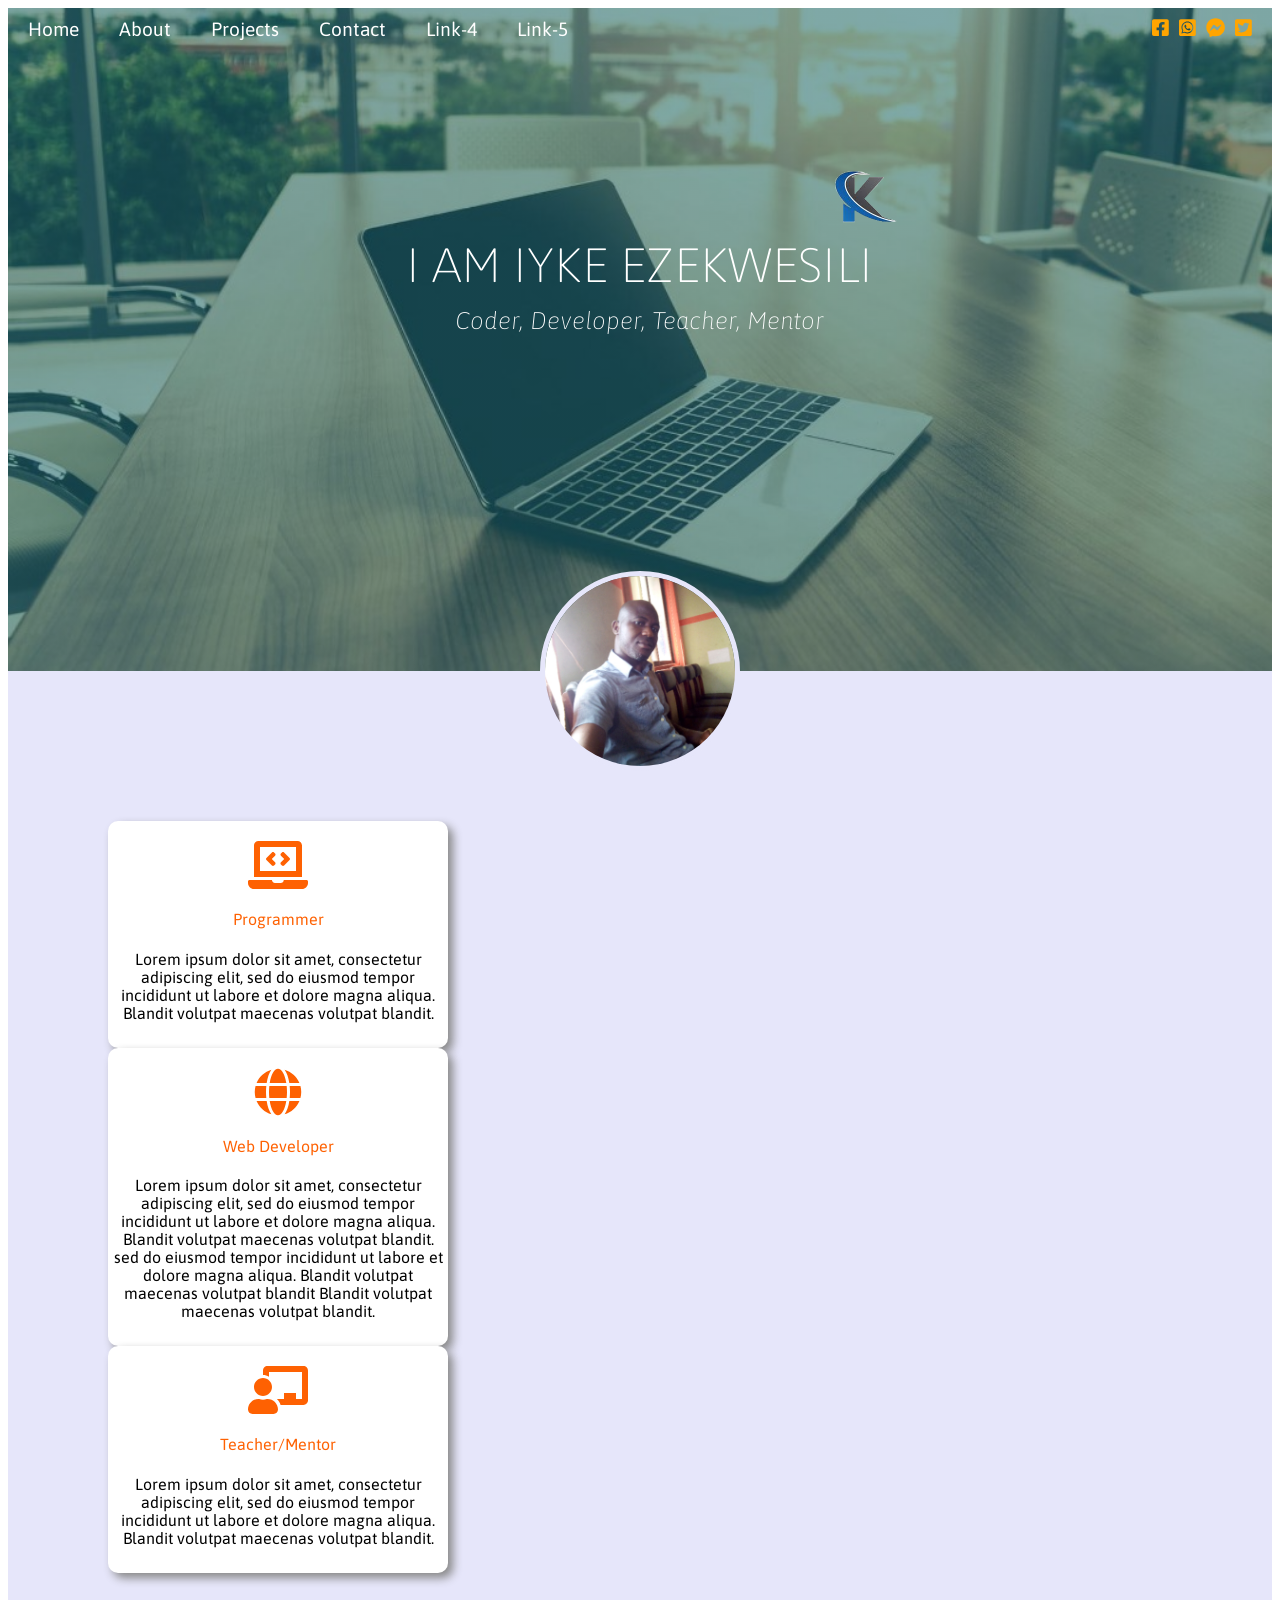
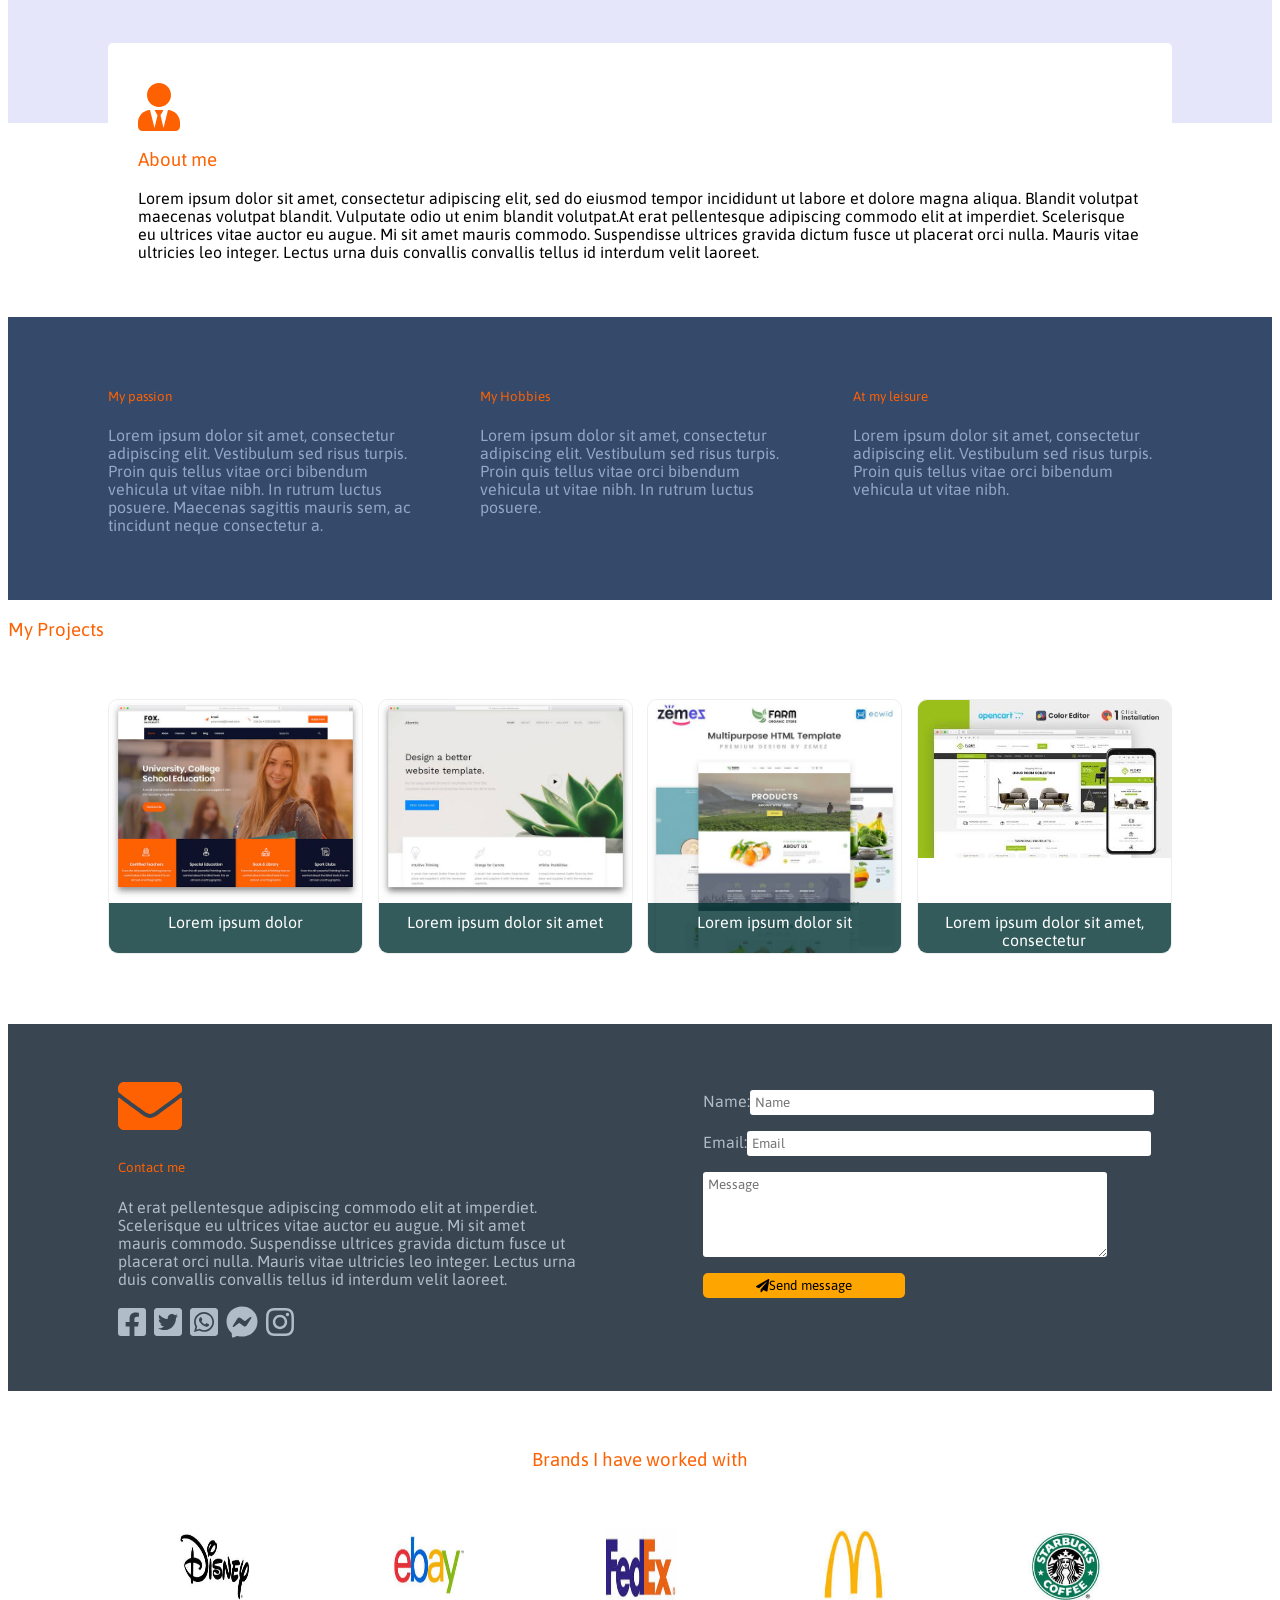
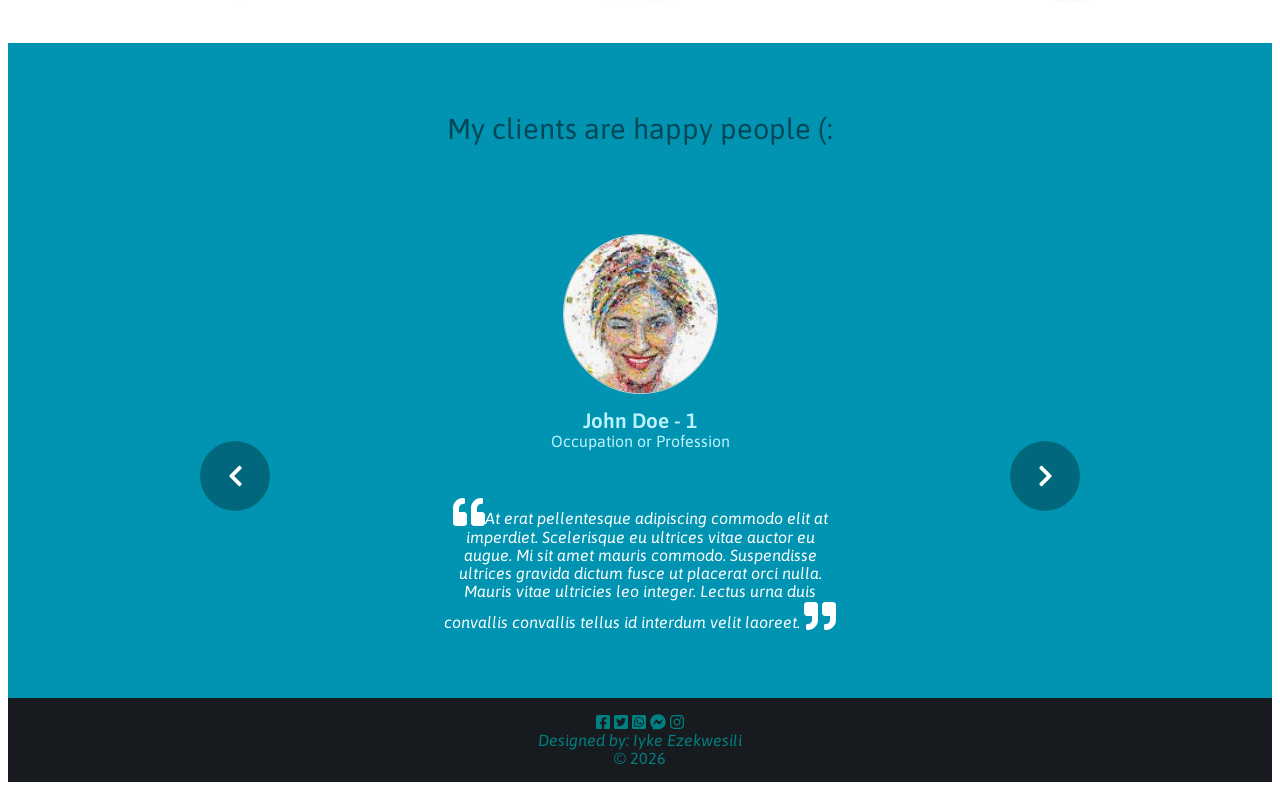
==== index.html @ 7294a8d9 "Add files via upload" ====
<!DOCTYPE html">

<html>
<head>
    <meta name="viewport" content="width=device-width, initial-scale=1" />
    <title>Iyke's portfolio</title>
    <link rel="icon" type="image/png" href="images/favicon.png">
    <link href="https://fonts.googleapis.com/css2?family=asap&display=swap" rel="Stylesheet" />
    <link href="css/bootstrap.min.css" rel="stylesheet" type="text/css" />
    <link href="css/aos.css" rel="stylesheet" type="text/css" />
    <link href="css/index.css" rel="stylesheet" type="text/css" />
    <script src="js/jQuery-3.4.1.js" type="text/javascript"></script>
    <script src="js/bootstrap.min.js" type="text/javascript"></script>
    <script src="js/fontawesome-all.js" type="text/javascript"></script>
    <script src="js/swiped-events.min.js" type="text/javascript"></script>

    <style type="text/css">
       .scrollappear{
            transform: translateY(50px);
            opacity: 0;
            transition: 1s;
         }
         
         .brand h3{
             text-align: center;
             padding-top: 40px;
         }
         
         .brand img{
             width: 7%;
         }
    </style>

    <script type="text/javascript">
        window.addEventListener("DOMContentLoaded", function () {

            var scrollappears = document.querySelectorAll(".scrollappear")

            var media = window.matchMedia("(max-width:400px)")
            var offset
            if (media.matches) {
                offset = 50
            } else {
                offset = 100
            }


            document.onscroll = function () {
                scrollappears.forEach(function (scrollappear) {
                    var scrolltop = Math.ceil(window.pageYOffset)
                    var elemtop = Math.ceil(scrollappear.offsetTop)

                    if (scrolltop + (window.innerHeight - offset) >= elemtop) {
                        scrollappear.style.transform = "translateY(0px)"
                        scrollappear.style.opacity = 1
                        scrollappear.classList.add("once")
                    } else {
                        if (!scrollappear.classList.contains("once")) {
                            scrollappear.style.transform = "translateY(50px)"
                            scrollappear.style.opacity = 0
                        }
                    }
                })
            }

            placeme()
            function placeme() {
                var banner = document.querySelector(".banner")
                var me = document.querySelector(".me")
                var top = (banner.offsetHeight + (me.offsetHeight))
                me.style.top = top
            }


            /*******************************************************************
            TESTIMONIAL SLIDESHOW        
            *********************************************************************/

            getCopyrightYear()
            function getCopyrightYear() {
                var copy = document.getElementById("copy")
                var date = new Date()
                copy.append(date.getFullYear())
            }

            insertQuote()
            function insertQuote() {
                var msgs = document.querySelectorAll(".slide .msg")
                msgs.forEach(function (msg) {
                    var span = document.createElement("span")

                    msg.insertAdjacentHTML("afterbegin", "<i class='fas fa-quote-left mr-3 fa-2x text-warning'></i>")
                    msg.insertAdjacentHTML("beforeend", "<i class='fas fa-quote-right ml-3 fa-2x text-warning'></i>")
                })
            }

            var gallery = document.querySelector(".gallery")
            var slider = document.querySelector(".slider")
            var slides = document.querySelectorAll(".slide")
            var slideInterval = 5000
            var transitionDuration = 300

            slider.style.width = gallery.offsetWidth * slider.children.length

            var interval = setInterval(next, slideInterval)

            document.getElementById("next").addEventListener("click", next)
            function next(e) {
                slider.style.transitionDuration = transitionDuration / 1000 + "s"
                slider.style.marginLeft = ~gallery.offsetWidth + 1

                setTimeout(function () {
                    slider.insertAdjacentElement("beforeend", slider.firstElementChild)
                    slider.style.transitionDuration = "0s"
                    slider.style.marginLeft = 0
                }, transitionDuration)

                if (e != undefined) clearInterval(interval)
            }

            document.querySelector(".slider").addEventListener("swiped-right", prev)
            document.querySelector(".slider").addEventListener("swiped-left", next)

            document.getElementById("prev").addEventListener("click", prev)
            function prev() {
                slider.style.transitionDuration = "0s"
                slider.insertAdjacentElement("afterbegin", slider.lastElementChild)
                slider.style.marginLeft = ~gallery.offsetWidth + 1

                setTimeout(function () {
                    slider.style.transitionDuration = transitionDuration / 1000 + "s"
                    slider.style.marginLeft = 0
                }, 1)

                if (e != undefined) clearInterval(interval)
            }

            gallery.addEventListener("mouseover", function (e) {
                if (e != undefined) clearInterval(interval)
            })



            var togggleMenu = document.querySelector("#togggleMenu")
            var overlay = document.querySelector(".mobile-overlay")
            var menu = document.querySelector("menu")
            
            togggleMenu.addEventListener("click", function(){
            	if(menu.getAttribute("data-hide") == "hide"){
            		menu.style.left = "0%"
            		overlay.style.display = "block"
            		document.body.style.overflow = "hidden"
          		  	menu.setAttribute("data-hide", "show")
          		  	
          		  	setTimeout(function(){
          		  		overlay.style.background = "rgba(0,0,0,0.7)"
          		  	}, 0)
            	} else {
            		hideMenu()
            	}
            })
           
            overlay.addEventListener("click", function(){
            	hideMenu()
            })
           
            function hideMenu(){
            	menu.style.left = "-100%"
            	overlay.style.background = "rgba(0,0,0,0)"
            	menu.setAttribute("data-hide", "hide")
            	document.body.style.overflow = "auto"
            	
            	setTimeout(function(){
            		overlay.style.display = "none"
            	}, 300)
            }
        })
    </script>
</head>


<body>
   <div class="banner">
        <div class="mobile-overlay"></div>
        <menu class="clearfix" data-hide="hide">
            <span>
            <a href="#">Home</a>
            <a href="#about">About</a>
            <a href="#project">Projects</a>
            <a href="#contact">Contact</a>
            <a href="#">Link-4</a>
            <a href="#">Link-5</a></span>
            <div style="">
                <a href="#"><i class="fab fa-facebook-square"></i></a>
                <a href="#"><i class="fab fa-whatsapp-square ml-3"></i></a>
                <a href="#"><i class="fab fa-facebook-messenger ml-3"></i></a>
                <a href="#"><i class="fab fa-twitter-square ml-3"></i></a>
            </div>
        </menu>
        <div class="logo">
            <span><img src="images/logo-1.png" /> Iyke Ezekwesili</span>
            <span id="togggleMenu"><i class="fas fa-bars"></i></span>
        </div>

        <div class="header move-bg">
            <div><img src="images/logo-1.png" width="80px" height="80px" /></div>
            <h1>I AM IYKE EZEKWESILI</h1>
            <cite>Coder, Developer, Teacher, Mentor</cite>
         
        </div>
        <div class="me"><img src="images/me.jpg" /></div>
   </div>


   
       <div class="first d-flex justify-content-between">
            <div class="scrollappear">
              <span class="firsticons">
              <i class="fas fa-laptop-code fa-3x pb-2"></i>
              <h4 class="pb-3">Programmer</h4>
              </span>
              <p>Lorem ipsum dolor sit amet, consectetur adipiscing elit, sed do eiusmod tempor incididunt ut labore 
              et dolore magna aliqua.    Blandit volutpat maecenas volutpat blandit.</p>
            </div>

            <div class="scrollappear">
              <span class="firsticons">
              <i class="fas fa-globe fa-3x pb-2"></i>
              <h4 class="pb-3">Web Developer</h4>
              </span>
              <p>Lorem ipsum dolor sit amet, consectetur adipiscing elit, sed do eiusmod tempor incididunt 
              ut labore et dolore magna aliqua. Blandit volutpat maecenas volutpat blandit. sed do eiusmod tempor incididunt 
              ut labore et dolore magna aliqua. Blandit volutpat maecenas volutpat blandit  Blandit volutpat maecenas volutpat blandit.</p>
            </div>

            <div class="scrollappear" >
              <span class="firsticons">
              <i class="fas fa-chalkboard-teacher fa-3x pb-2"></i>
              <h4 class="pb-3">Teacher/Mentor</h4>
              </span>
              <p>Lorem ipsum dolor sit amet, consectetur adipiscing elit, sed do eiusmod tempor incididunt 
              ut labore et dolore magna aliqua. Blandit volutpat maecenas volutpat blandit.</p>
            </div>
       </div>
   


   <div class="second text-center scrollappear" id="about">
      <span class="aboutmeicon firsticons">
      <i class="fas fa-user-tie fa-3x"></i>
      <h3 class="my-3">About me</h3>
      </span>
      <p>Lorem ipsum dolor sit amet, consectetur adipiscing elit, sed do eiusmod tempor incididunt ut labore et dolore magna aliqua. Blandit volutpat maecenas volutpat blandit. Vulputate odio ut enim blandit volutpat.At erat pellentesque adipiscing commodo elit at imperdiet.
       Scelerisque eu ultrices vitae auctor eu augue. Mi sit amet mauris commodo. Suspendisse ultrices gravida dictum fusce ut placerat orci nulla. Mauris vitae ultricies leo integer. Lectus urna duis convallis convallis tellus id interdum velit laoreet. 
      </p>
   </div>
   
   <div class="about-section">
      <div class="scrollappear">
         <h5 class="firsticons">My passion</h5>
         <p>Lorem ipsum dolor sit amet, consectetur adipiscing elit. Vestibulum sed risus turpis. Proin quis tellus vitae orci bibendum vehicula ut vitae nibh. In rutrum luctus posuere. Maecenas sagittis mauris sem, ac tincidunt neque consectetur a.</p>
      </div>
      <div class="scrollappear">
         <h5 class="firsticons">My Hobbies</h5>
         <p>Lorem ipsum dolor sit amet, consectetur adipiscing elit. Vestibulum sed risus turpis. Proin quis tellus vitae orci bibendum vehicula ut vitae nibh. In rutrum luctus posuere.</p>
      </div>
      <div class="scrollappear">
         <h5 class="firsticons">At my leisure </h5>
         <p>
         	Lorem ipsum dolor sit amet, consectetur adipiscing elit. Vestibulum sed risus turpis. Proin quis tellus vitae orci bibendum vehicula ut vitae nibh.
         </p>
      </div>
   </div>


   <h3 class="text-center mt-5 firsticons scrollappear" id="project">My Projects</h3>
   <div class="project">
        <div class="scrollappear">
            <img src="images/wst-1.jpg" />
            <div class="links">
               <p>Lorem ipsum dolor</p>
               <a href="javascript:void(0)" target="_blank">Visit website</a>
            </div>
        </div>
        <div class="scrollappear">
            <img src="images/wst-2.jpg" />
            <div class="links">
               <p>Lorem ipsum dolor sit amet</p>
               <a href="javascript:void(0)" target="_blank">Visit website</a>
            </div>
        </div>
        <div class="scrollappear">
            <img src="images/wst-3.jpg" />
            <div class="links">
               <p>Lorem ipsum dolor sit</p>
               <a href="javascript:void(0)" target="_blank">Visit website</a>
            </div>
        </div>
        <div class="scrollappear">
            <img src="images/wst-4.jpg" />
            <div class="links">
               <p>Lorem ipsum dolor sit amet, consectetur</p>
               <a href="javascript:void(0)" target="_blank">Visit website</a>
            </div>
        </div>
   </div>

   

   <div class="contact" id="contact">
      <div class="text-center scrollappear">
         <span class="firsticons">
             <i class="fas fa-envelope fa-4x"></i>
             <h5 class="mb-4 mt-2">Contact me</h5>
         </span>
         <p>
            At erat pellentesque adipiscing commodo elit at imperdiet. Scelerisque eu ultrices vitae auctor eu augue. Mi sit amet mauris commodo. Suspendisse ultrices gravida dictum fusce ut placerat orci nulla. Mauris vitae ultricies leo integer. Lectus urna duis convallis convallis tellus id interdum velit laoreet.
         </p>

          <div class="text-cente fa-2x mb-4">
             <i class="fab fa-facebook-square"></i>
             <i class="fab fa-twitter-square"></i>
             <i class="fab fa-whatsapp-square"></i>
             <i class="fab fa-facebook-messenger"></i>
             <i class="fab fa-instagram"></i>
          </div>
      </div>

      <div></div>

      <div class="message scrollappear">
        <form>
            <p>
                <label>Name:</label><input type="text" class="form-control" required placeholder="Name" />
            </p>
            <p>
                <label>Email:</label><input type="email" class="form-control" required placeholder="Email" />
            </p>
            <p>
                <label></label><textarea rows="5" class="form-control" required placeholder="Message"></textarea>
            </p>
            <p>
                <label></label>
                <button type="submit"><i class="fas fa-paper-plane"></i><span class="pl-2">Send message</span></button>
            </p>
        </form>
      </div>
   </div>



   <div class="brand scrollappear">
        <h3 class="firsticons">Brands I have worked with</h3>
        <div style="display:flex; justify-content:space-around; padding:40px 100px;">
            <img src="images/brands/disney.jpg" />
            <img src="images/brands/ebay.jpg" />
            <img src="images/brands/fedex.jpg" />
            <img src="images/brands/mcdonald.jpg" />
            <img src="images/brands/starbucks.jpg" />
        </div>
   </div>

  

   <div class="testimony">
        <h3>My clients are happy people (:</h3>
        <div class="gallery">
            <button type="button" id="next"><i class="fas fa-chevron-left"></i></button>
   		    <button type="button" id="prev"><i class="fas fa-chevron-right"></i></button>
            <div class="slider">
                <div class="slide">
                    <img src="images/testimony/img-1.jpg" />
                    <div class="client-info">
                        <p>John Doe - 1</p>
                        <p>Occupation or Profession</p>
                    </div>
                    <p class="msg">At erat pellentesque adipiscing commodo elit at imperdiet. Scelerisque eu ultrices vitae auctor eu augue. Mi sit amet mauris commodo. Suspendisse ultrices gravida dictum fusce ut placerat orci nulla. Mauris vitae ultricies leo integer. Lectus urna duis convallis convallis tellus id interdum velit laoreet.
                    </p>
                </div>
                <div class="slide">
                    <img src="images/testimony/img-1.jpg" />
                    <div class="client-info">
                        <p>John Doe - 2</p>
                        <p>Occupation or Profession</p>
                    </div>
                    <p class="msg">At erat pellentesque adipiscing commodo elit at imperdiet. Scelerisque eu ultrices vitae auctor eu augue. Mi sit amet mauris commodo. Suspendisse ultrices gravida dictum fusce ut placerat orci nulla. Mauris vitae ultricies leo integer. Lectus urna duis convallis convallis tellus id interdum velit laoreet.
                    </p>
                </div>
                <div class="slide">
                    <img src="images/testimony/img-1.jpg" />
                    <div class="client-info">
                        <p>John Doe - 3</p>
                        <p>Occupation or Profession</p>
                    </div>
                    <p class="msg">At erat pellentesque adipiscing commodo elit at imperdiet. Scelerisque eu ultrices vitae auctor eu augue. Mi sit amet mauris commodo. Suspendisse ultrices gravida dictum fusce ut placerat orci nulla. Mauris vitae ultricies leo integer. Lectus urna duis convallis convallis tellus id interdum velit laoreet.
                    </p>
                </div>
                <div class="slide">
                    <img src="images/testimony/img-1.jpg" />
                    <div class="client-info">
                        <p>John Doe - 4</p>
                        <p>Occupation or Profession</p>
                    </div>
                    <p class="msg">At erat pellentesque adipiscing commodo elit at imperdiet. Scelerisque eu ultrices vitae auctor eu augue. Mi sit amet mauris commodo. Suspendisse ultrices gravida dictum fusce ut placerat orci nulla. Mauris vitae ultricies leo integer. Lectus urna duis convallis convallis tellus id interdum velit laoreet.
                    </p>
                </div>
            </div>
        </div>
   </div>

    

   <div class="footer">
      <div class="text-cente">
         <i class="fab fa-facebook-square"></i>
         <i class="fab fa-twitter-square"></i>
         <i class="fab fa-whatsapp-square"></i>
         <i class="fab fa-facebook-messenger"></i>
         <i class="fab fa-instagram"></i>
      </div>

      <div class="pt-3"><cite>Designed by: Iyke Ezekwesili</cite></div>
      <span id="copy">&copy; </span>
   </div>

    <script src="js/index.js" type="text/javascript"></script>

</body>
</html>
---- css/index.css ----
*{
    box-sizing: border-box;
    font-family: 'Asap', sans-serif;
    font-weight: 400;
}
        
body{
    background: #fff;
}
        
.banner{
    background: linear-gradient(rgba(0,83,83,0.5), rgba(0,83,83,0.5)), url(../images/bg-banner-3.jpg);
    background-repeat: no-repeat;
    background-position: 0% 100%;
    background-size: cover;
    height: 75%;
    position: relative;
    transition: 3s;
}
        
.move-bg{
    background-position: 0% 10%;
}
        
.me{
    width: 200px;
    height: 200px;
    overflow: hidden;
    border-radius: 50%;
    border: 5px solid lavender;
    position: absolute;
    bottom: -90%;
    left: 50%;
    transform: translate(-50%, -150%);
    opacity: 0;
    transition: 1s;
}
        
.fademeIn{
    opacity: 1;
}
        
.me img{
    width: 100%;
}
        
.banner .header{
    position: relative;
    text-align: center;
    padding: 1em;
    margin: 0 auto;
    width: 95%;
    color: #fff;
    top: 20%;
    font-family: Courier New, Monospace;
}
        
.header h1{
    font-weight: 100;
    padding: 0;
    margin: 0;
    font-size: 3em;
}
        
.header cite{
    font-size: 1.5em;
    margin-top: 15px;
    display: inline-block;
    font-weight: 100;
}
         
menu{
    margin: 0;
    padding: 0;
    background: linear-gradient(rgba(0,0,0,0.5), rgba(0,0,0,0.5));
}
         
menu a{
    display: block;
    float: left;
    text-decoration: none;
    padding: 10px 20px;
    color: #fff;
    outline: none;
    font-size: 1.2em;
    transition: 0.3s;
}

menu span a:hover{
	background: rgba(0,0,0,0.7);
	text-decoration: none;
	color: #eee;
}
         
menu > div{
    float: right;
}
         
menu > div a{
    padding: 10px 5px;
    color: orange;
}
         
menu > div a:last-child{
    padding-right: 20px;
}

.logo{
    display: none;
}
        
.social{
    margin-top: 20px;
    font-size: 40px;
    color: cyan;
}
        
.first{
    background: lavender;
    padding:150px 100px;
    text-align: center;
}
        
.first > div{
    width: 32%;
    padding: 20px 5px 10px 5px;
    overflow: hidden;
    background: #fff;
    border-radius: 10px;
    box-shadow: 5px 5px 10px #888;
}
        
.firsticons{
    color: #FE6102;
}
        
.link{
    text-align: center;
    padding-top: 30px;
}
        
.about-section{
    display: flex; 
    justify-content: space-between; 
    padding: 0px 100px;
    background: #35496A;
}
        
.about-section > div{
    width: 30%;
    padding: 50px 0px;
    color: #92A8C9;
}
            
.second{
    background: #fff;
    border-radius: 5px;
    padding: 40px 30px 40px 30px;
    margin: -80px 100px auto 100px;
}
        
.project{
    padding: 40px 100px 70px 100px;
    display: flex;
    justify-content: space-between;
    flex-wrap: wrap;
}
        
.project > div{
    width: 24%;
    overflow: hidden; 
    position: relative; 
    border-radius:10px;
    border: 1px solid #eee;
}
                
.project img{
    width: 100%;
}
        
.project .links{
    position: absolute; 
    width: 100%; 
    height: 100%; 
    top: 80%; 
    background: rgba(00,50,50,0.8);
    transition: 0.2s;
    text-align: center;
    font-weight:200;
}
        
.project > div:hover .links{
    top: 0%;
    padding-top: 10px;
}
        
.project .links p{
    color: #fff;
    margin-top: 10px;
    margin-bottom: 30%;
}
        
.project .links a{
    color: #000;
    text-align: center;
    display: inline-block;
    background: orange;
    padding: 5px;
    border-radius: 3px;
    width: 80%;
    text-decoration: none;
}
        
.contact{
    background: #394551;
    color: #B0BCC8;
    display: flex;
    padding: 0px 100px;
}
        
.contact > div{
    width: 45%;
    padding: 50px 10px;
}

.contact > div:nth-child(2){
    width: 10%;
}
        
.message > p{
    display: flex;
    align-items: flex-start;
}
        
.message label{
    width: 12%;
}

.message input, .message textarea{
    width: 88%;
    margin: 0;
    padding: 5px;
    border-radius: 3px;
    border: none;
    transition: 0.5s;
}

.message button{
    border: none;
    padding: 5px 20px;
    width: 44%;
    background: orange;
    border-radius: 5px;
}

form{
    width: 100%;
    margin: 0px auto;
}
        
.footer{
    padding: 15px;
    background: #171b1f;
    color: teal;
    text-align: center;
}
         
.testimony{
    padding: 20px 0px 50px 0px;
    background: #0094B2;
}
    
.testimony h3{
    text-align: center;
    font-size: 1.8em;
    color: #004857;
    padding: 20px 0px 60px 0px;
}
         
.testimony .slides{
    display: flex;
    /**width: 2400px;**/
    flex-wrap: no-wrap;
    margin-left: 0px;
    transitio: 1s;
}
         
.testimony .slide{
    padding: 0px 250px;
}
         
.testimony .slide img{
    border-radius: 50%;
    border: 1px solid #ccc;
}
         
.testimony .slide .name{
    padding: 20px;
    font-weight: bold;
}
         
.testimony .slide, .testimony .gallery{
    width: 900px;
}
         
.testimony .gallery{
    margin: 0 auto;
    text-align: center;
    overflow: hidden;
}

.gallery{
    color: white;
    margin: 0 auto;
    overflow: hidden;
    position: relative;
}
      
.gallery, .slide{
    width: 600px;
}
       
.gallery .slider{
    display: flex;
    flex-wrap: no-wrap;
    margin-left: 0;
}
      
.slide{
    padding: 50px 100px;
}

.slide .client-info p{
    margin: 0;
    padding: 0;
    color: #BDF3FF;
}

.slide .msg .fas{
    
}

.client-info > p:nth-child(1){
    font-weight: 600;
    font-size: 1.3em;
    padding-top: 15px;
}

.client-info > p:nth-child(2){
    font-size: 1em;
    padding-bottom: 30px;
}

.slide .msg{
    font-style: italic;
}
      
#next, #prev{
    position: absolute;
    margin: 0;
    border: none;
    border-radius: 50%;
    outline: none;
    height: 70px;
    width: 70px;
    top: 50%;
    font-size: 1.5em;
    background: rgba(0,0,0,0.3);
    color: #fff;
    font-weight: 900;
    transition: 0.5s;
}

#next:hover, #prev:hover{
    background: rgba(0,0,0,0.8);
    transform: rotate(360deg);
}
      
#prev{
    right: 10px;
}
      
#next{
    left: 10px;
}
        
        
/**
    TABLET DEVICE
**/
@media screen and (max-width: 768px){
    .banner{
        height: 78%;
    }
        
    .social{
        margin-top: 5px;
        font-size: 35px;
        color: cyan;
    }
            
    .me{
        width: 120px;
        height: 120px;
        top: 370px;
        left: 50%;
        transform: translate(-50%, -150%);
    }
        
    .banner .header{
        padding: 20px 5px;
        top: 5%;
    }
        
    .header h1{
        font-size: 1.7em;
        font-weight: 700;
    }
        
    .header cite{
        font-size: 1em;
    }
            
    .first > div{
        width: 100%;
        flex-direction: column;
        margin-bottom: 10px;
        padding: 25px 5px 10px 5px;
    }
}
        
        
/**
    MOBILE LANDSCAPE DEVICE / TABLET PORTRAIT
**/
@media screen and (max-width: 576px){
    .banner{
        height: 75%;
    }
        
    .social{
        margin-top: 5px;
        font-size: 35px;
        color: cyan;
    }
            
    .me{
        width: 120px;
        height: 120px;
        bottom: -200%;
        left: 50%;
        transform: translate(-50%, -150%);
    }
        
    .banner .header{
        padding: 20px 5px;
        top: 5%;
    }
        
    .header h1{
        font-size: 1.7em;
        font-weight: 700;
    }
        
    .header cite{
        font-size: 1em;
    }
            
    .first{
        padding: 100px 15px;
        flex-direction: column;
    }
            
    .first > div{
        width: 100%;
        margin-bottom: 10px;
        padding: 25px 5px 10px 5px;
    }
        
    .about-section{
        display: table; 
        margin:20px 0px;
        padding: 40px 15px;
        width: 100%;
    }
        
    .about-section > div{
        width: 100%;
        margin-bottom: 25px;
        border-radius: 10px;
        padding: 0px;
        text-align: center;
    }
            
    .second{
        margin: -50 15px auto 15px;
        background: #fff;
    }
            
    .project{
        padding: 20px;
        padding: 40px 5px;
    }
            
    .project > div{
        width: 48%;
        height: auto;
        margin-bottom: 20px;
    }
        
    .contact{
        flex-direction: column;
        padding: 40px 10px;
    }
        
    .contact > div{
        width: 100%;
        padding: 0;
    }

    .contact > div:nth-child(2){
        display: none;
    }

    .contact > div:nth-child(3){
        margin-top: 20px;
    }
    
    form{
        padding:0px 50px;
    }
}
        
@media screen and (max-width: 340px){
    .banner{
        height: 60%;
        background-position: center;
        border-bottom: 3px solid cyan;
        margin-top: 45px;
    }
        
    .social{
        margin-top: 10px;
        font-size: 35px;
        color: cyan;
    }
            
    .me{
        width: 100px;
        height: 100px;
        top: 400px;
        left: 50%;
        transform: translate(-50%, -150%);
        border: 3px solid cyan;
    }
        
    .banner .header{
        font-weight: 100;
        padding: 20px 5px;
        top: 10%;
    }
        
    .header h1{
        font-size: 1.3em;
    }
            
    .first{
        flex-direction: column;
        margin:0px auto;
        padding: 100px 15px 20px 15px;
    }
            
    .first > div{
        width: 100%;
        margin-bottom: 10px;
        padding: 25px 5px 10px 5px;
        margin-bottom: 20px;
    }
            
    .second{
        margin: auto 15px auto 15px;
        padding: 40px 0px 0px 0px;
        text-align: left;
    }
    
    .mobile-overlay{
        position: fixed;
        top: 0px;
        width: 100%;
        height: 100%;
        background: rgba(0,0,0,0.0);
        display: none;
        z-index: 1010;
        transition: 0.3s;
    }
    
    menu{
        background: teal;
        position: fixed;
        width: 80%;
        height: 100%;
        z-index: 1010;
        left: -100%;
        top: 0;
        display: none;
        padding-top: 60px;
        transition-duration: 0.3s;
    }
    
    menu a{
        float: none;
        padding: 10px;
        color: #fff;
        font-size: 1.2em;
    }
    
    menu span a:hover{
        background: rgba(0,0,0,0.7);
        text-decoration: none;
        color: #eee;
    }
    
    menu > div{
        float: none;
        text-align: center;
        margin-top: 20px;
    }
    
    menu > div a{
        padding: 10px 5px;
        color: orange;
        float: none;
        display: inline;
        font-size: 2em;
    }
    
    menu > div a:last-child{
        padding-right: 20px;
    }
    
    .logo{
        position: fixed;
        left: 0px;
        top: 0;
        display: block;
        z-index: 1010;
        width: 100vw;
        padding: 10px;
        background: black;
        display: flex;
        justify-content: space-between;
        color: white;
    }
    
    .logo img{
        width: 10%;
    }
    
    .logo span:nth-child(2){
        padding: 5px;
    }
    
    .project{
        padding: 20px 3px;
    }
            
    .project > div{
        width: 100%;
        height: auto;
        margin-bottom: 20px;
    }
        
    .message label{
        display: none;
    }
        
    .message input, .message textarea, .message button{
        width: 100%;
    }
    
    form{
        padding:0px 10px;
    }
    
    .testimony h3{
        font-size: 1.3em;
        padding: 20px 0px 20px 0px;
    }
    
    .testimony .slide{
        padding: 0px 0px 0px;
    }
         
    .testimony .slide, .testimony .gallery{
        width: 300px;
    }
         
    .brand img{
        width: 80%;
    }
    
    .gallery{
    	padding: 0;
    }
   
    .gallery, .slide{
    	width: 320px;
    	text-align: center;
    }
  
    .slide{
    	padding: 30px 30px;
    }
   
    #next, #prev{
    	border: none;
    	width: 40px;
    	height: 40px;
    }

    #next:hover, #prev:hover{
        background: rgba(0,0,0,0.5);
        transform: rotate(0deg);
    }
   
    #next{
    	left: 0px;
    }
   
    #prev{
    	right: 0px;
    }
   
    .client-info > p:nth-child(2){
        font-size: 0.8em;
        padding-bottom: 25px;
    }
}
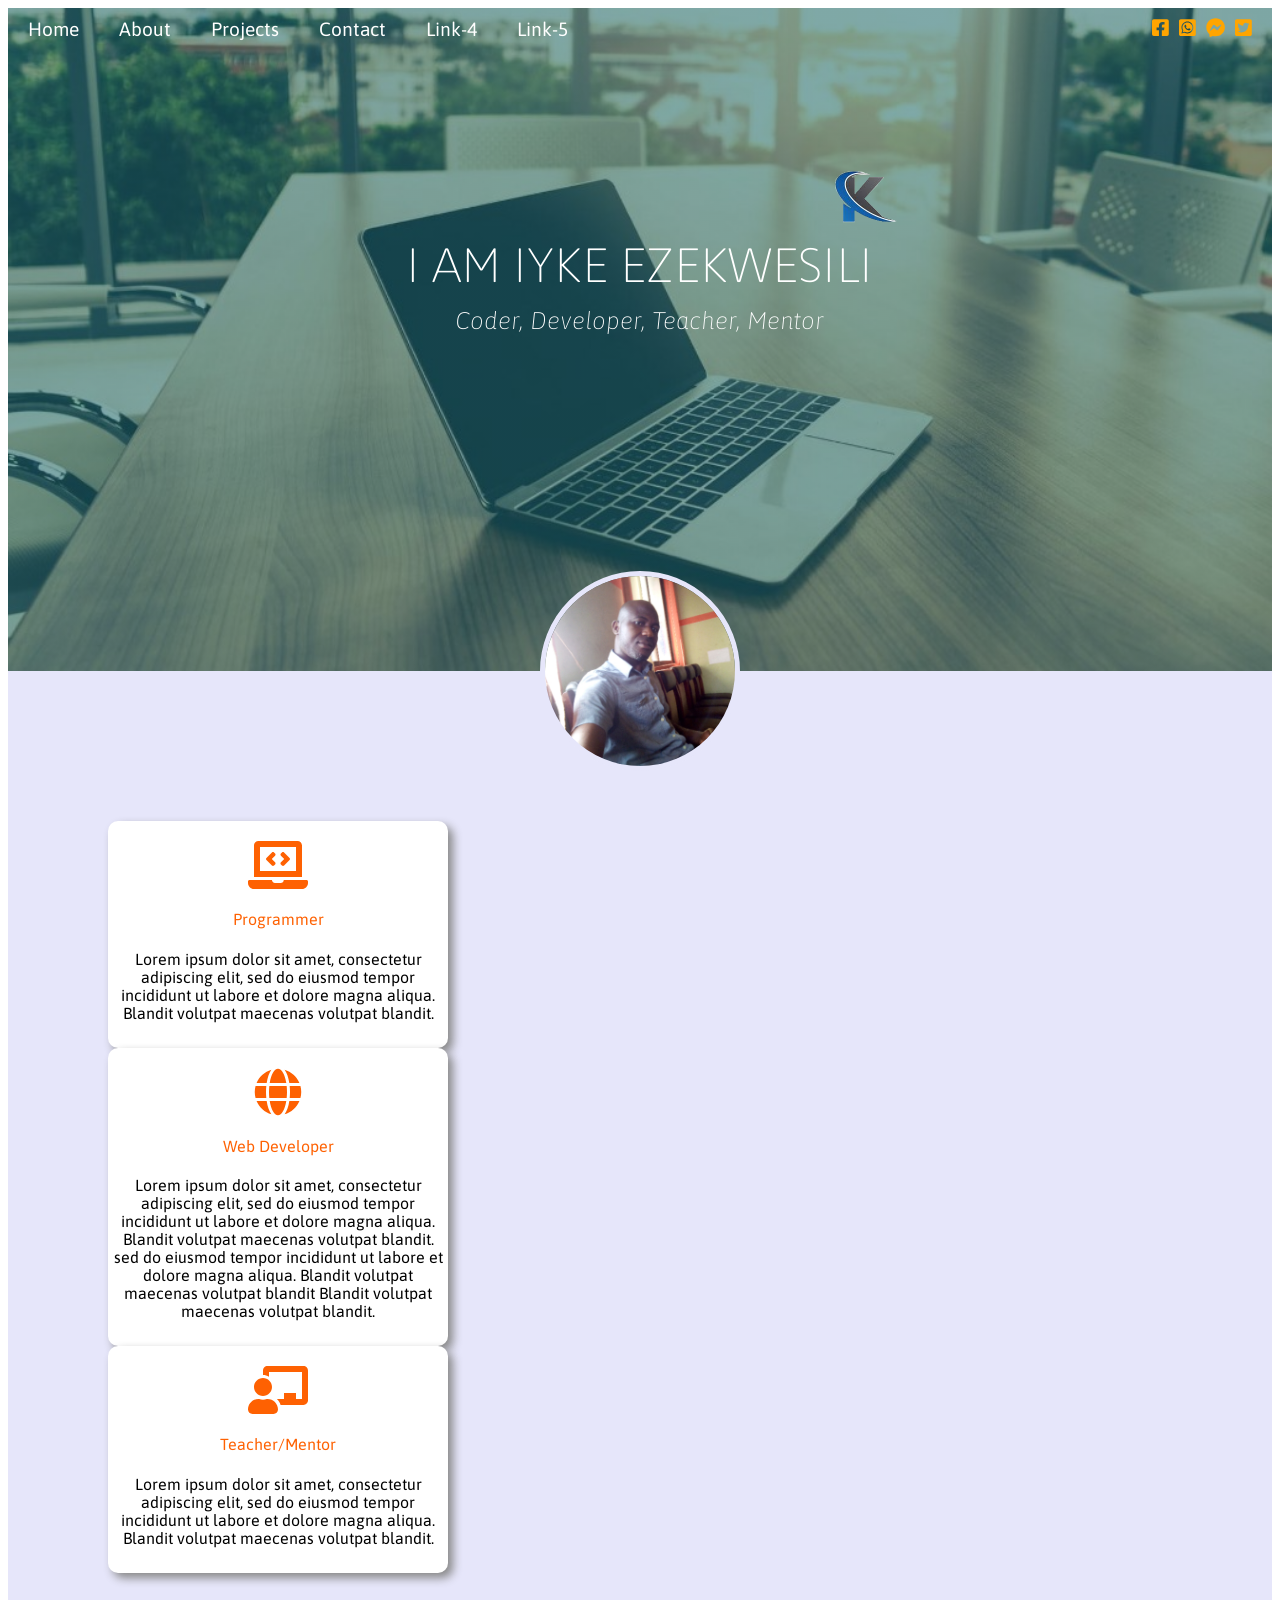
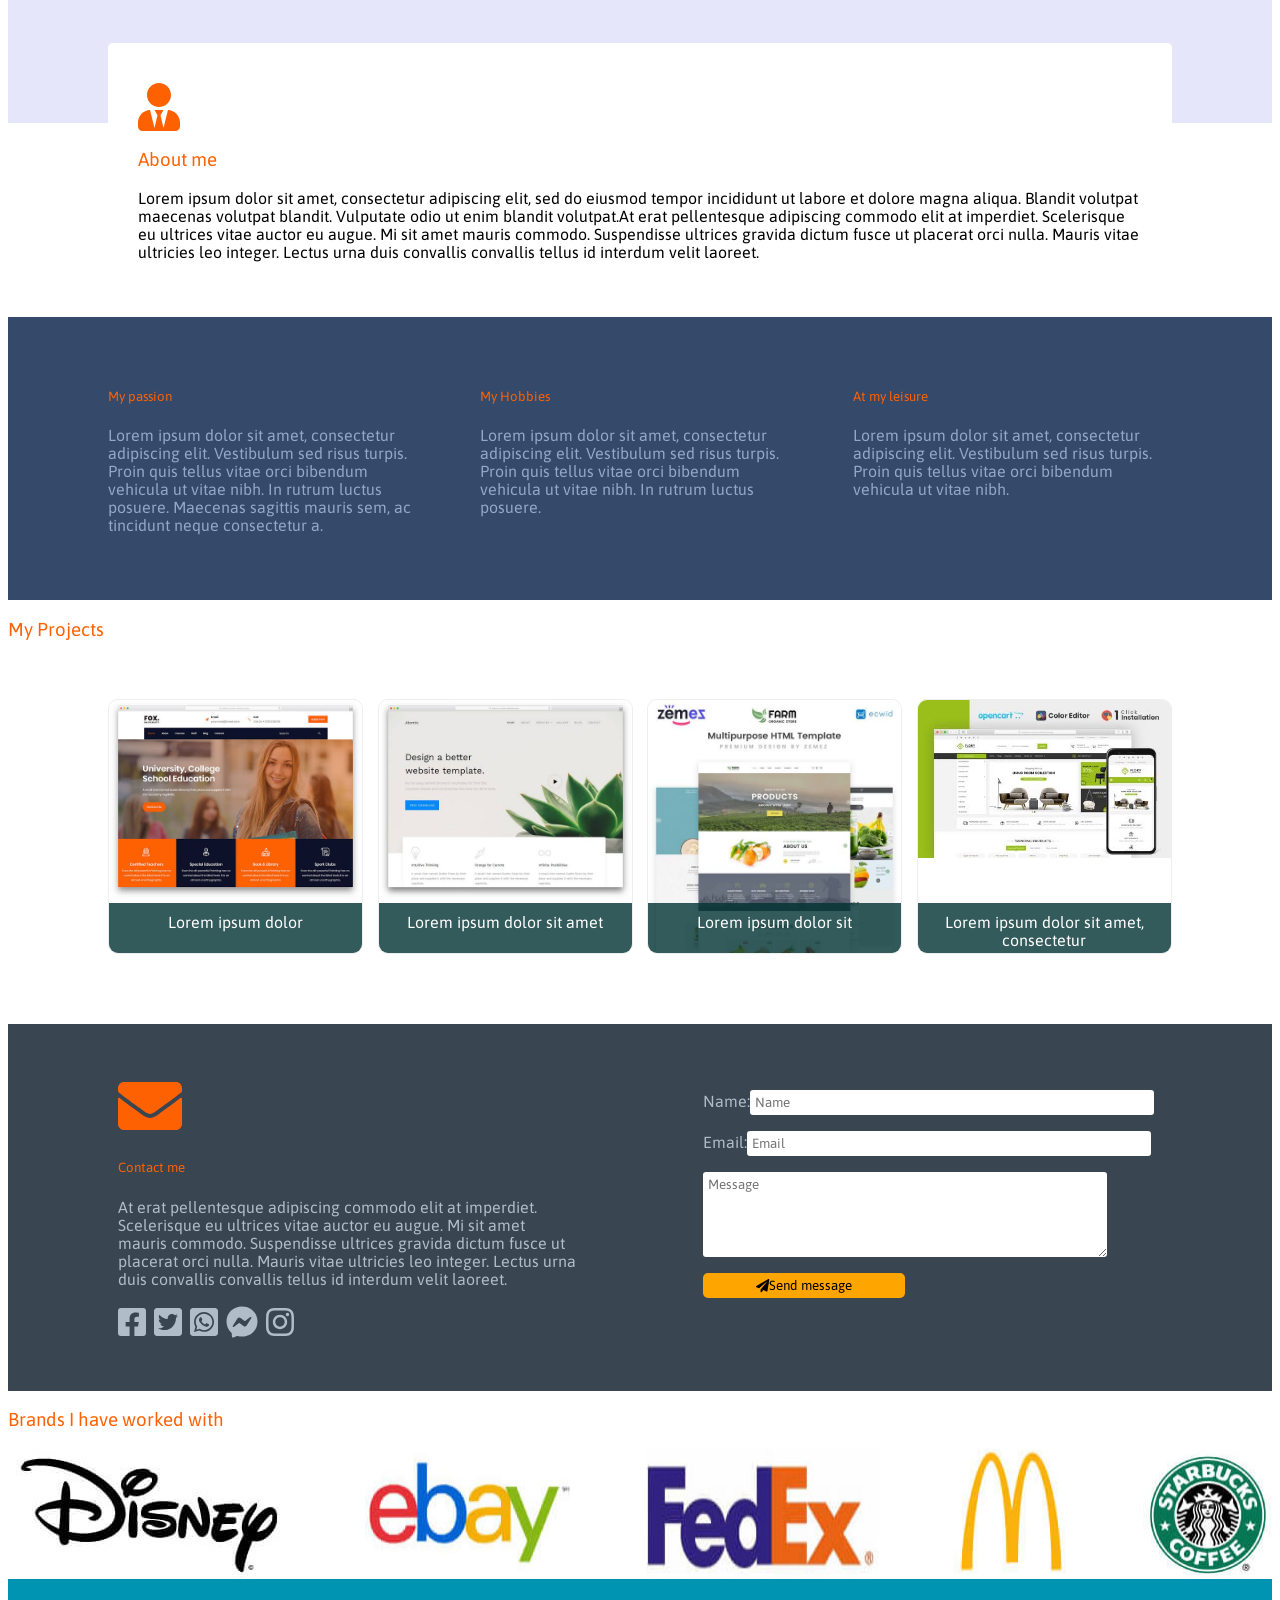
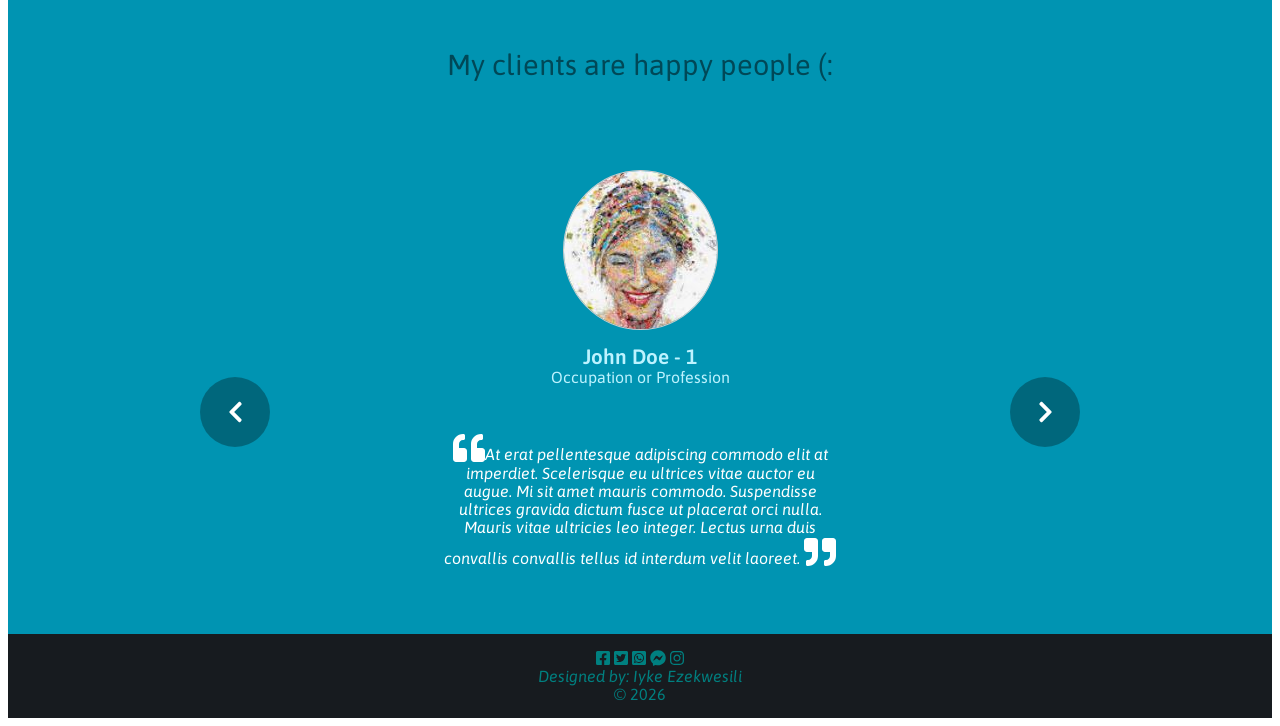
==== commit e14a8df2: "Add files via upload" ====
--- a/index.html
+++ b/index.html
@@ -20,15 +20,6 @@
             opacity: 0;
             transition: 1s;
          }
-         
-         .brand h3{
-             text-align: center;
-             padding-top: 40px;
-         }
-         
-         .brand img{
-             width: 7%;
-         }
     </style>
 
     <script type="text/javascript">
@@ -147,24 +138,17 @@
             
             togggleMenu.addEventListener("click", function(){
             	if(menu.getAttribute("data-hide") == "hide"){
-            		menu.style.left = "0%"
-            		overlay.style.display = "block"
-            		document.body.style.overflow = "hidden"
-          		  	menu.setAttribute("data-hide", "show")
-          		  	
-          		  	setTimeout(function(){
-          		  		overlay.style.background = "rgba(0,0,0,0.7)"
-          		  	}, 0)
+            		openMenu()
             	} else {
-            		hideMenu()
+            		closeMenu()
             	}
             })
            
             overlay.addEventListener("click", function(){
-            	hideMenu()
+            	closeMenu()
             })
            
-            function hideMenu(){
+            function closeMenu(){
             	menu.style.left = "-100%"
             	overlay.style.background = "rgba(0,0,0,0)"
             	menu.setAttribute("data-hide", "hide")
@@ -173,6 +157,17 @@
             	setTimeout(function(){
             		overlay.style.display = "none"
             	}, 300)
+            }
+           
+            function openMenu(){
+            	menu.style.left = "0%"
+            	overlay.style.display = "block"
+            	document.body.style.overflow = "hidden"
+            	menu.setAttribute("data-hide", "show")
+            	
+            	setTimeout(function(){
+            		overlay.style.background = "rgba(0,0,0,0.7)"
+            	}, 0)
             }
         })
     </script>
@@ -190,7 +185,7 @@
             <a href="#contact">Contact</a>
             <a href="#">Link-4</a>
             <a href="#">Link-5</a></span>
-            <div style="">
+            <div class="">
                 <a href="#"><i class="fab fa-facebook-square"></i></a>
                 <a href="#"><i class="fab fa-whatsapp-square ml-3"></i></a>
                 <a href="#"><i class="fab fa-facebook-messenger ml-3"></i></a>
@@ -351,7 +346,7 @@
 
    <div class="brand scrollappear">
         <h3 class="firsticons">Brands I have worked with</h3>
-        <div style="display:flex; justify-content:space-around; padding:40px 100px;">
+        <div style="display:flex; justify-content:space-between;">
             <img src="images/brands/disney.jpg" />
             <img src="images/brands/ebay.jpg" />
             <img src="images/brands/fedex.jpg" />
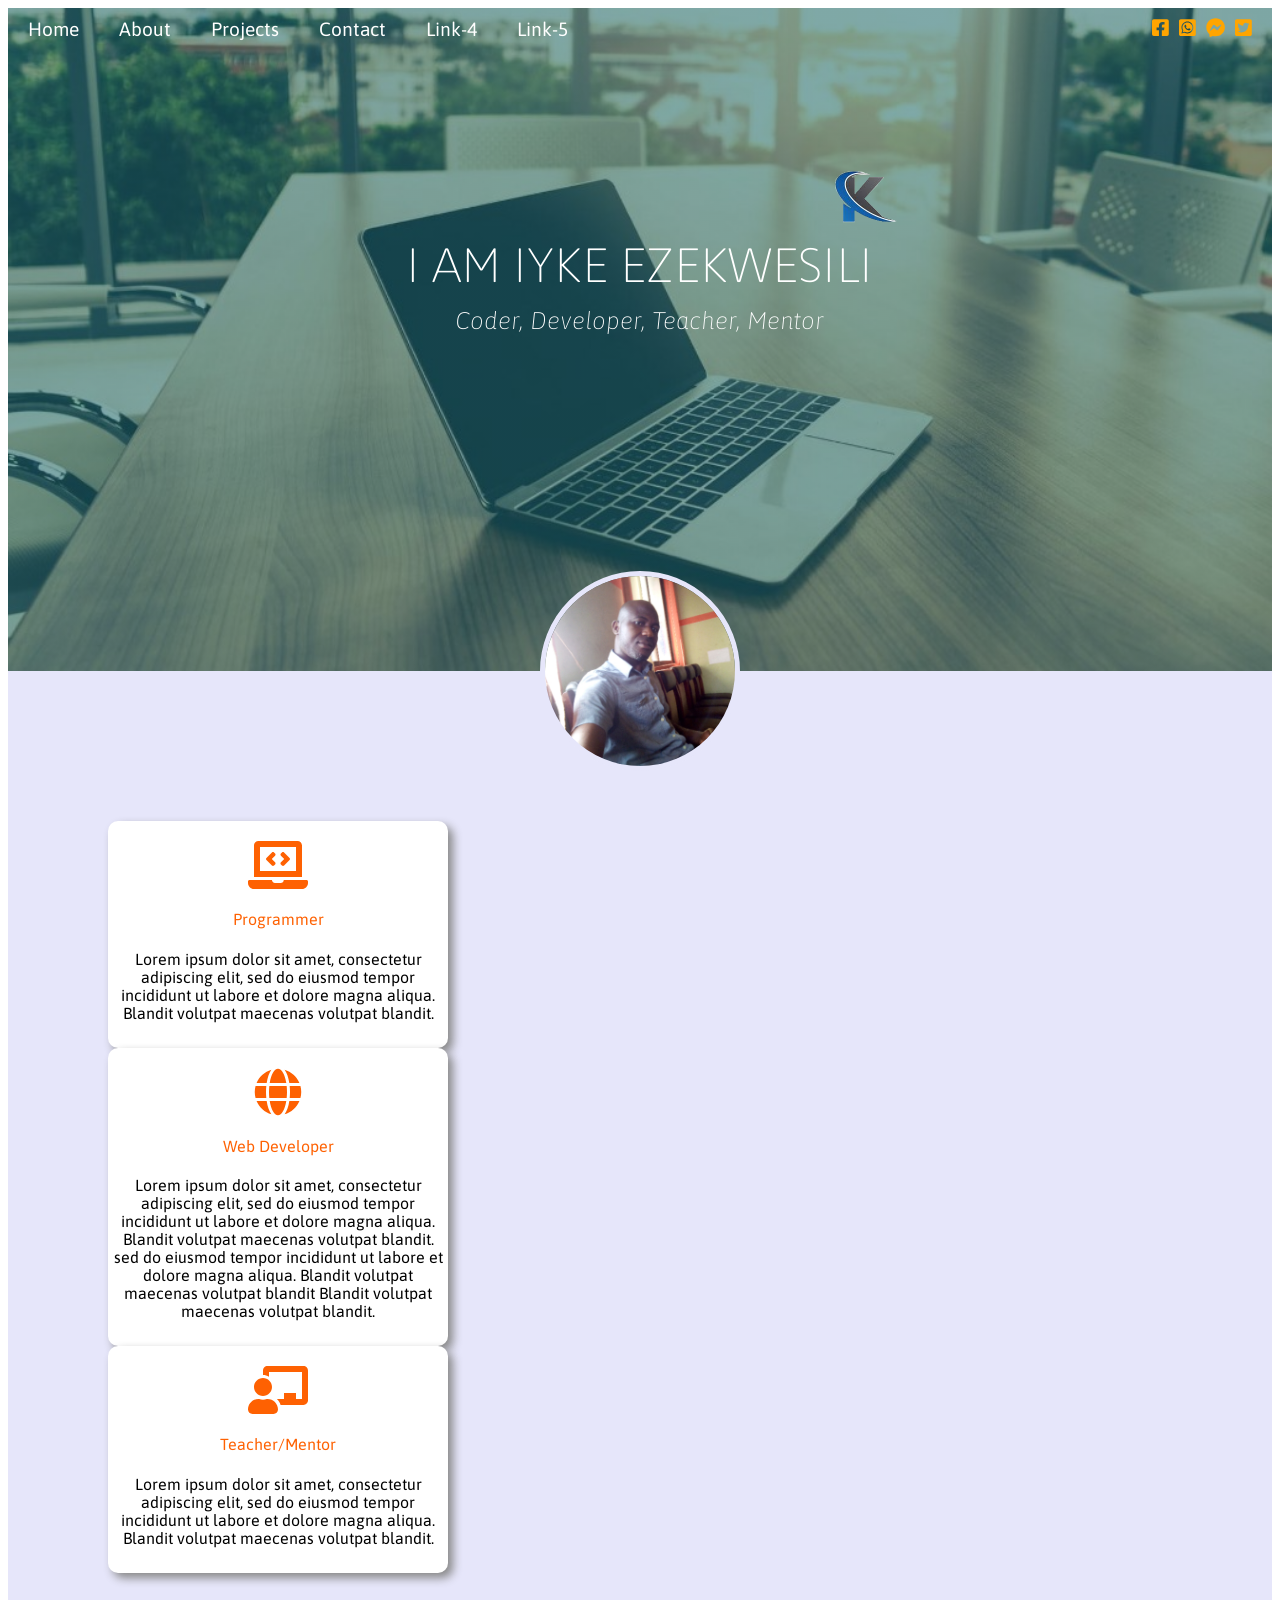
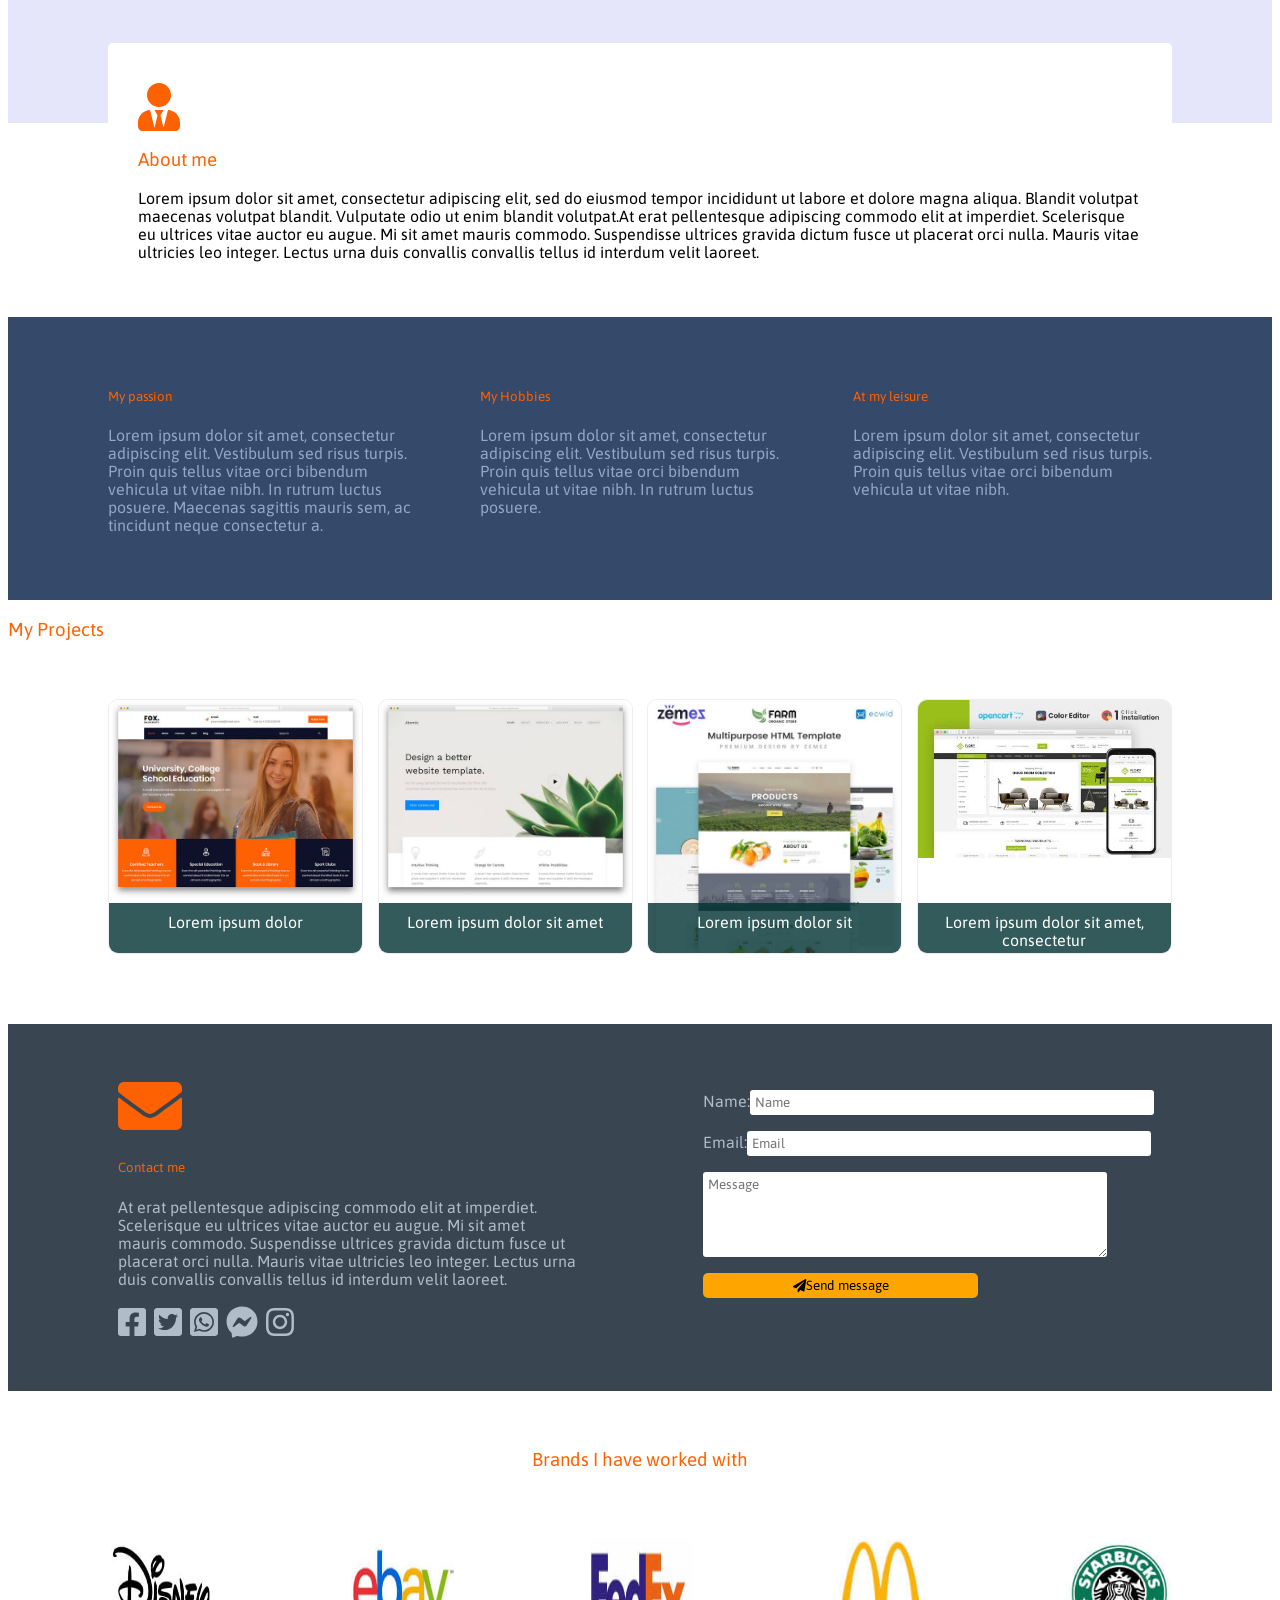
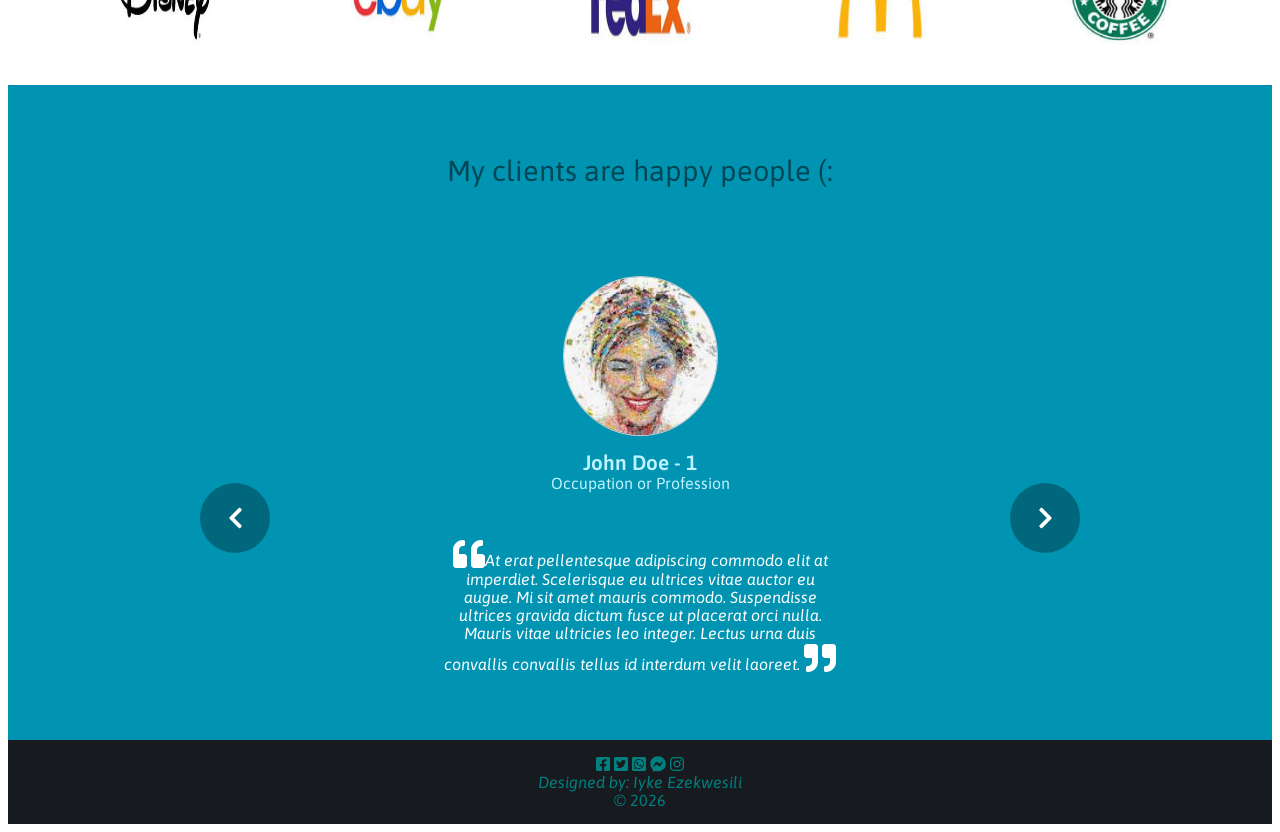
==== commit 21f99032: "Add files via upload" ====
--- a/index.html
+++ b/index.html
@@ -89,7 +89,7 @@
             var slider = document.querySelector(".slider")
             var slides = document.querySelectorAll(".slide")
             var slideInterval = 5000
-            var transitionDuration = 300
+            var transitionDuration = 500
 
             slider.style.width = gallery.offsetWidth * slider.children.length
 
--- a/css/index.css
+++ b/css/index.css
@@ -248,7 +248,7 @@
 .message button{
     border: none;
     padding: 5px 20px;
-    width: 44%;
+    width: 60%;
     background: orange;
     border-radius: 5px;
 }
@@ -308,6 +308,20 @@
     text-align: center;
     overflow: hidden;
 }
+
+.brand{
+	padding: 40px 100px;
+}
+         
+    .brand img{
+        width: 10%;
+        /*height: 40px;*/
+    }
+   
+    .brand h3{
+    	text-align: center;
+    	padding-bottom: 50px;
+    }
 
 .gallery{
     color: white;
@@ -602,7 +616,6 @@
         z-index: 1010;
         left: -100%;
         top: 0;
-        display: none;
         padding-top: 60px;
         transition-duration: 0.3s;
     }
@@ -696,7 +709,17 @@
     }
          
     .brand img{
-        width: 80%;
+        width: 40px;
+        height: 40px;
+    }
+   
+    .brand{
+    	padding: 30px 10px;
+    }
+   
+    .brand h3{
+    	text-align: center;
+    	padding-bottom: 20px;
     }
     
     .gallery{
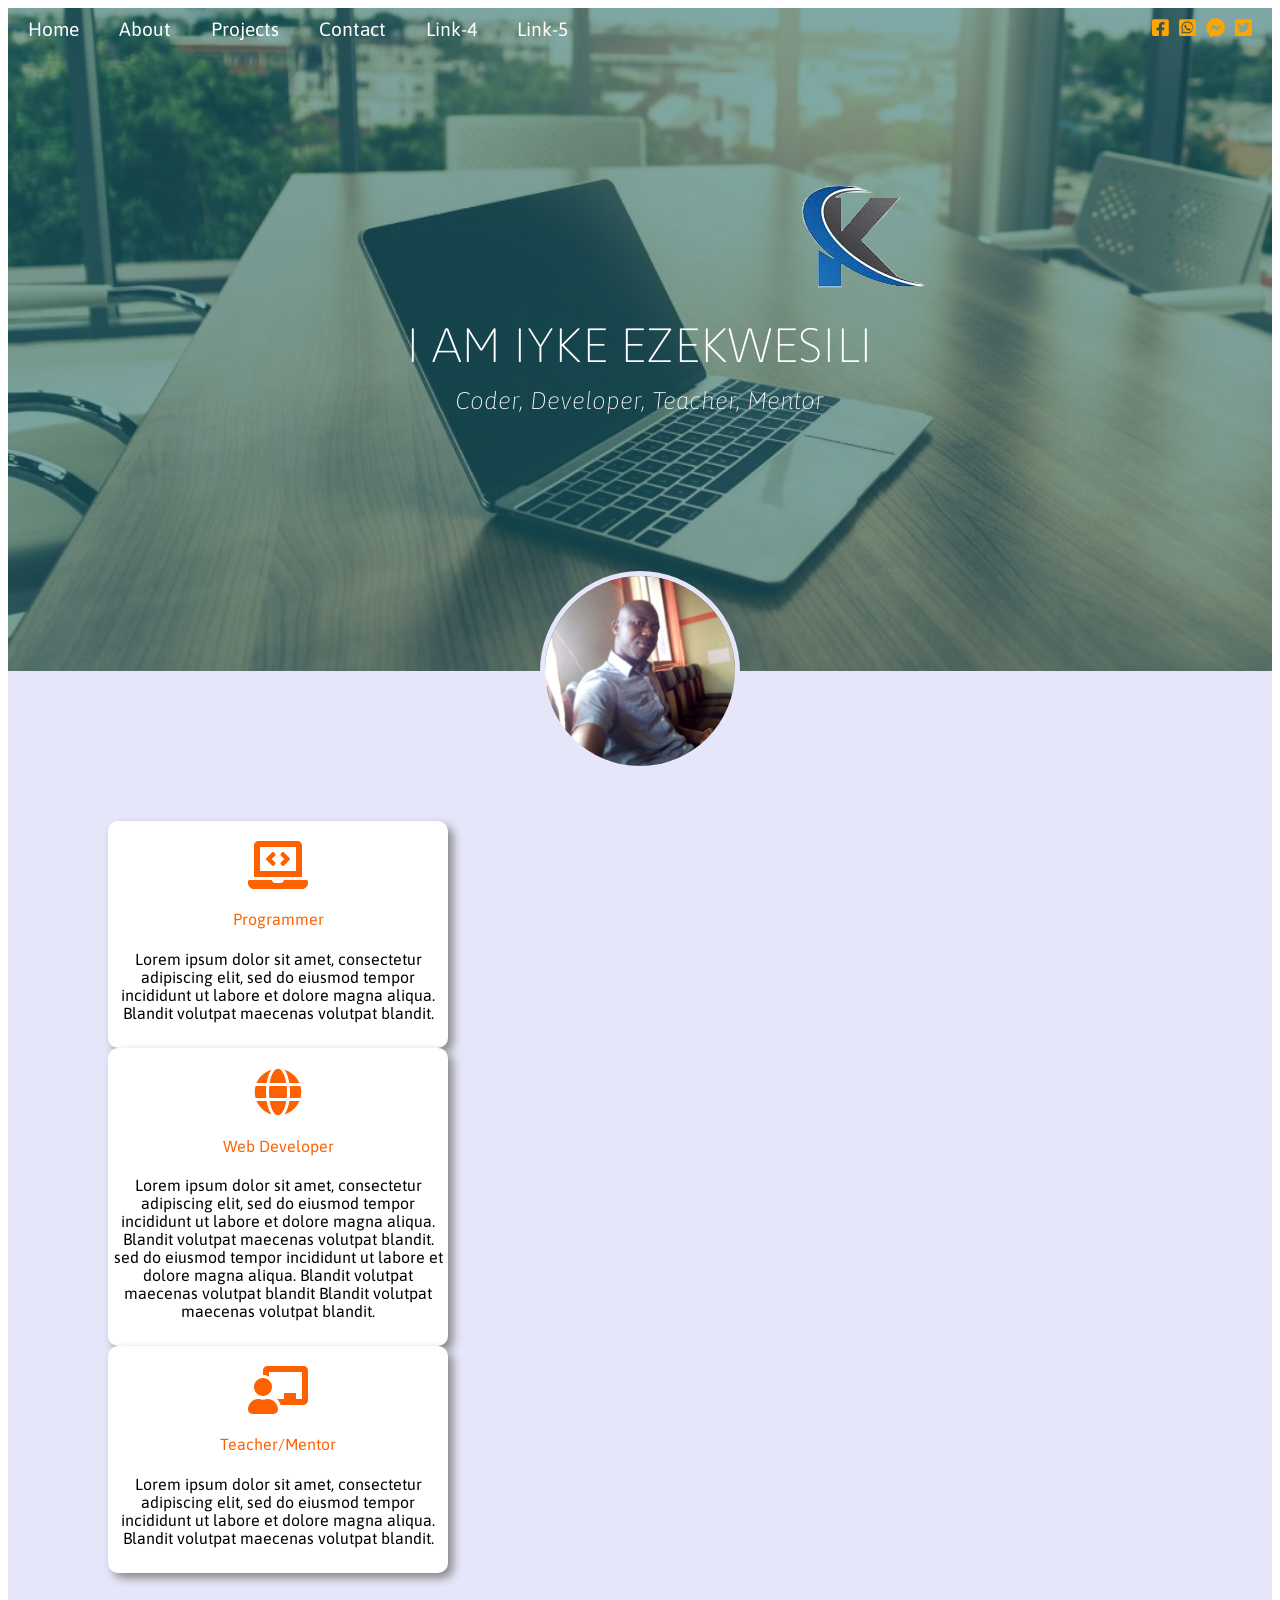
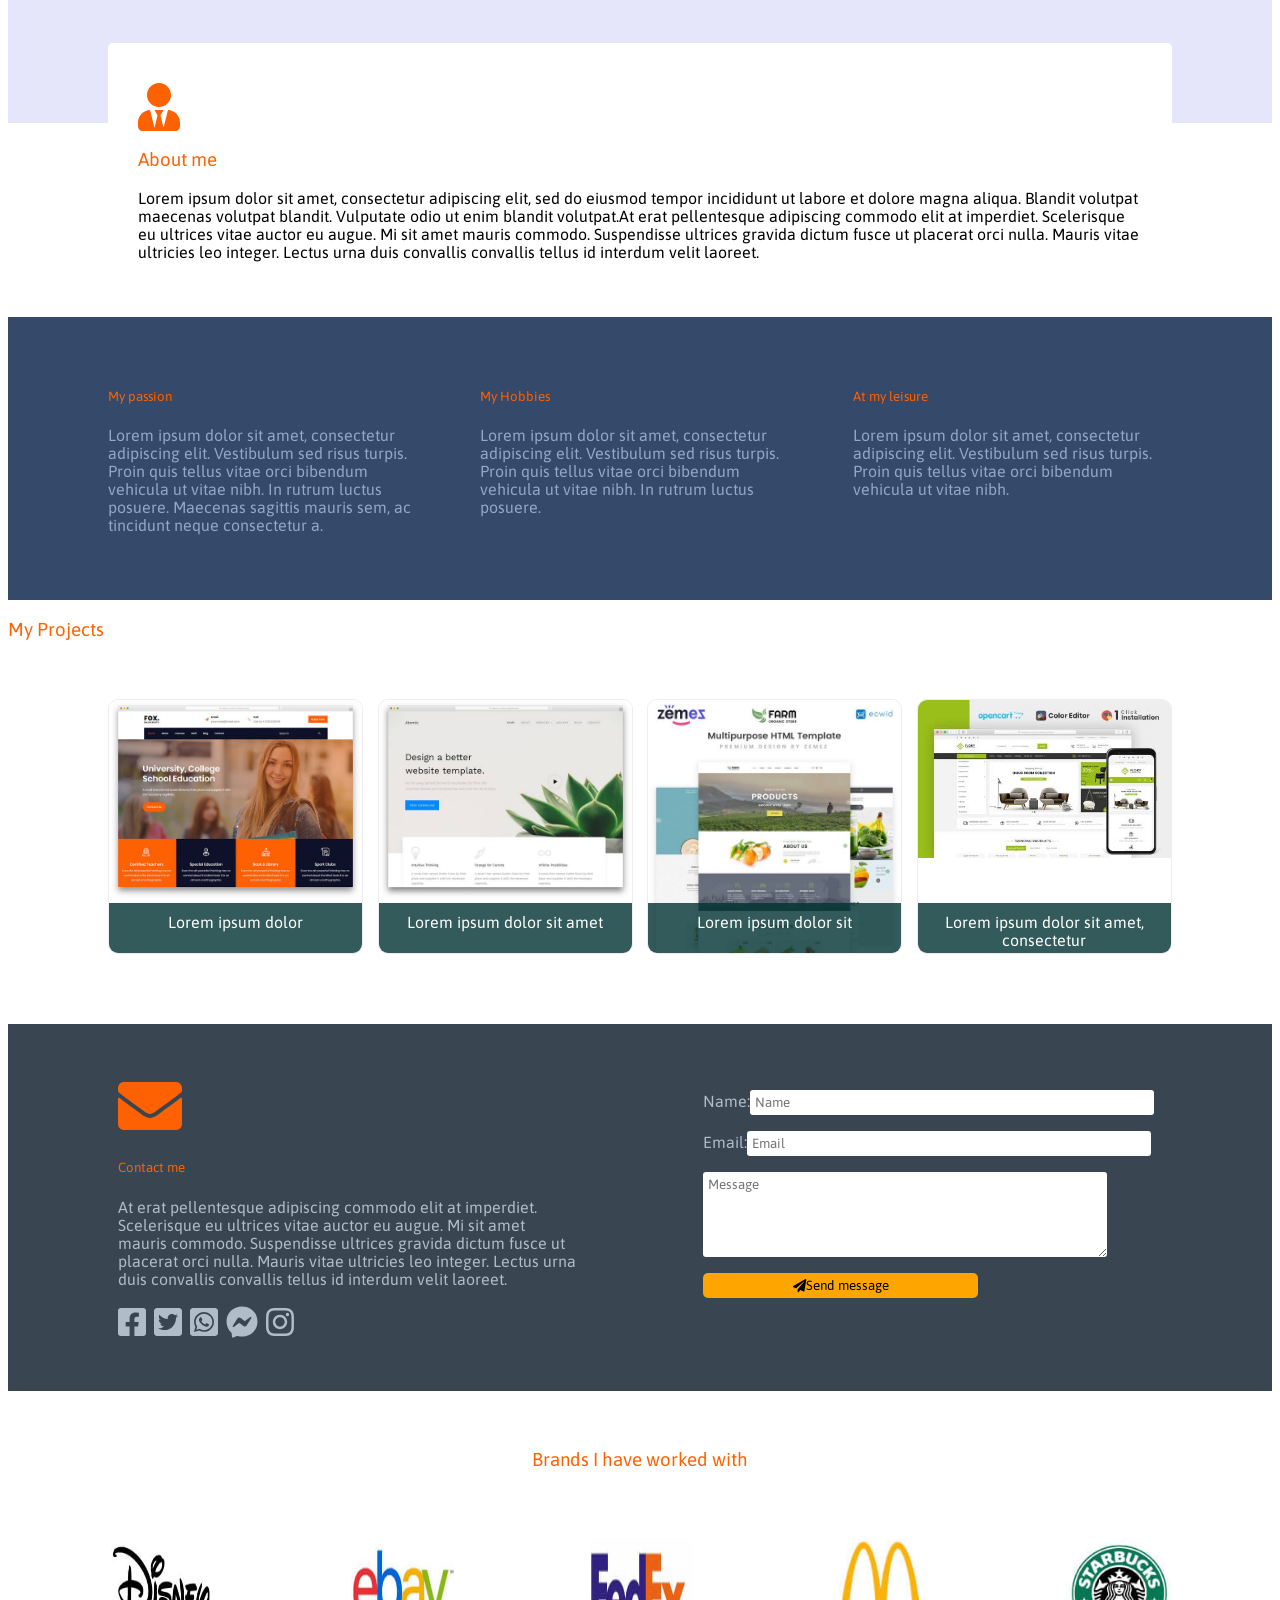
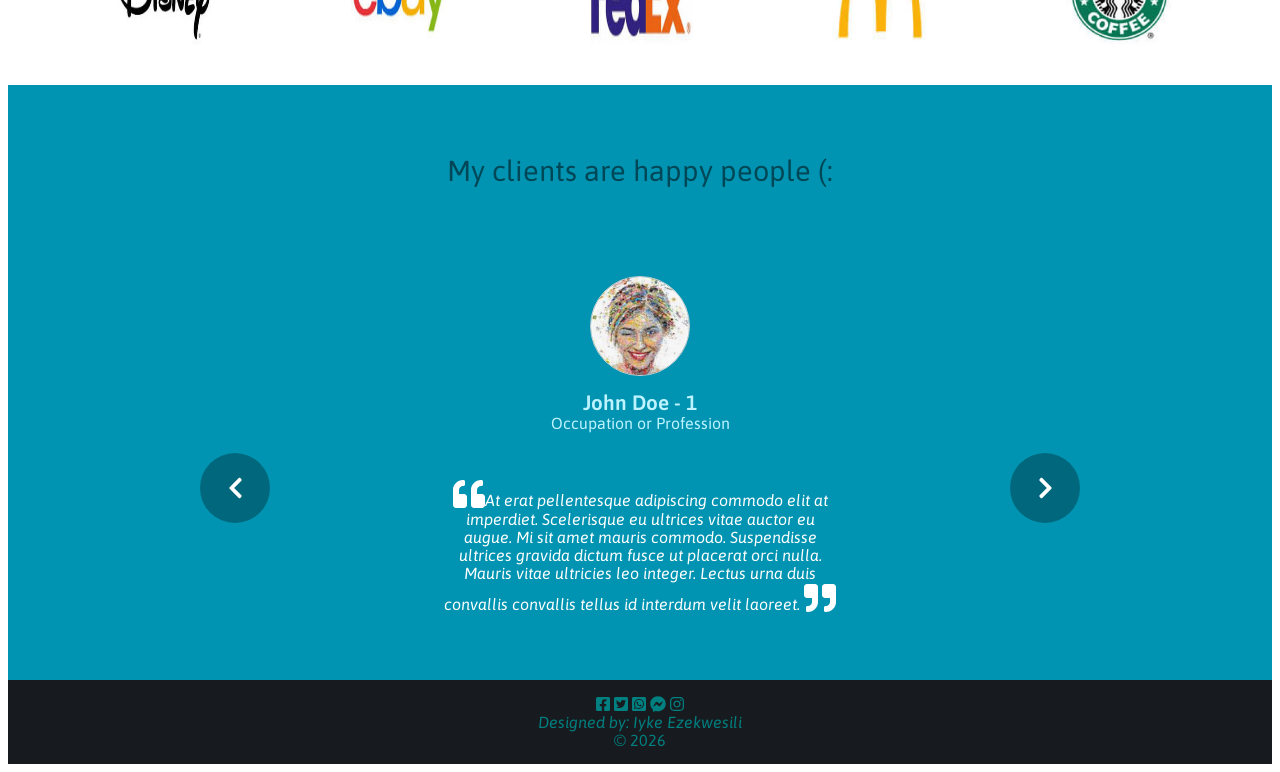
==== commit 7b27701b: "Add files via upload" ====
--- a/index.html
+++ b/index.html
@@ -1,424 +1,424 @@
-<!DOCTYPE html">
-
-<html>
-<head>
-    <meta name="viewport" content="width=device-width, initial-scale=1" />
-    <title>Iyke's portfolio</title>
-    <link rel="icon" type="image/png" href="images/favicon.png">
-    <link href="https://fonts.googleapis.com/css2?family=asap&display=swap" rel="Stylesheet" />
-    <link href="css/bootstrap.min.css" rel="stylesheet" type="text/css" />
-    <link href="css/aos.css" rel="stylesheet" type="text/css" />
-    <link href="css/index.css" rel="stylesheet" type="text/css" />
-    <script src="js/jQuery-3.4.1.js" type="text/javascript"></script>
-    <script src="js/bootstrap.min.js" type="text/javascript"></script>
-    <script src="js/fontawesome-all.js" type="text/javascript"></script>
-    <script src="js/swiped-events.min.js" type="text/javascript"></script>
-
-    <style type="text/css">
-       .scrollappear{
-            transform: translateY(50px);
-            opacity: 0;
-            transition: 1s;
-         }
-    </style>
-
-    <script type="text/javascript">
-        window.addEventListener("DOMContentLoaded", function () {
-
-            var scrollappears = document.querySelectorAll(".scrollappear")
-
-            var media = window.matchMedia("(max-width:400px)")
-            var offset
-            if (media.matches) {
-                offset = 50
-            } else {
-                offset = 100
-            }
-
-
-            document.onscroll = function () {
-                scrollappears.forEach(function (scrollappear) {
-                    var scrolltop = Math.ceil(window.pageYOffset)
-                    var elemtop = Math.ceil(scrollappear.offsetTop)
-
-                    if (scrolltop + (window.innerHeight - offset) >= elemtop) {
-                        scrollappear.style.transform = "translateY(0px)"
-                        scrollappear.style.opacity = 1
-                        scrollappear.classList.add("once")
-                    } else {
-                        if (!scrollappear.classList.contains("once")) {
-                            scrollappear.style.transform = "translateY(50px)"
-                            scrollappear.style.opacity = 0
-                        }
-                    }
-                })
-            }
-
-            placeme()
-            function placeme() {
-                var banner = document.querySelector(".banner")
-                var me = document.querySelector(".me")
-                var top = (banner.offsetHeight + (me.offsetHeight))
-                me.style.top = top
-            }
-
-
-            /*******************************************************************
-            TESTIMONIAL SLIDESHOW        
-            *********************************************************************/
-
-            getCopyrightYear()
-            function getCopyrightYear() {
-                var copy = document.getElementById("copy")
-                var date = new Date()
-                copy.append(date.getFullYear())
-            }
-
-            insertQuote()
-            function insertQuote() {
-                var msgs = document.querySelectorAll(".slide .msg")
-                msgs.forEach(function (msg) {
-                    var span = document.createElement("span")
-
-                    msg.insertAdjacentHTML("afterbegin", "<i class='fas fa-quote-left mr-3 fa-2x text-warning'></i>")
-                    msg.insertAdjacentHTML("beforeend", "<i class='fas fa-quote-right ml-3 fa-2x text-warning'></i>")
-                })
-            }
-
-            var gallery = document.querySelector(".gallery")
-            var slider = document.querySelector(".slider")
-            var slides = document.querySelectorAll(".slide")
-            var slideInterval = 5000
-            var transitionDuration = 500
-
-            slider.style.width = gallery.offsetWidth * slider.children.length
-
-            var interval = setInterval(next, slideInterval)
-
-            document.getElementById("next").addEventListener("click", next)
-            function next(e) {
-                slider.style.transitionDuration = transitionDuration / 1000 + "s"
-                slider.style.marginLeft = ~gallery.offsetWidth + 1
-
-                setTimeout(function () {
-                    slider.insertAdjacentElement("beforeend", slider.firstElementChild)
-                    slider.style.transitionDuration = "0s"
-                    slider.style.marginLeft = 0
-                }, transitionDuration)
-
-                if (e != undefined) clearInterval(interval)
-            }
-
-            document.querySelector(".slider").addEventListener("swiped-right", prev)
-            document.querySelector(".slider").addEventListener("swiped-left", next)
-
-            document.getElementById("prev").addEventListener("click", prev)
-            function prev() {
-                slider.style.transitionDuration = "0s"
-                slider.insertAdjacentElement("afterbegin", slider.lastElementChild)
-                slider.style.marginLeft = ~gallery.offsetWidth + 1
-
-                setTimeout(function () {
-                    slider.style.transitionDuration = transitionDuration / 1000 + "s"
-                    slider.style.marginLeft = 0
-                }, 1)
-
-                if (e != undefined) clearInterval(interval)
-            }
-
-            gallery.addEventListener("mouseover", function (e) {
-                if (e != undefined) clearInterval(interval)
-            })
-
-
-
-            var togggleMenu = document.querySelector("#togggleMenu")
-            var overlay = document.querySelector(".mobile-overlay")
-            var menu = document.querySelector("menu")
-            
-            togggleMenu.addEventListener("click", function(){
-            	if(menu.getAttribute("data-hide") == "hide"){
-            		openMenu()
-            	} else {
-            		closeMenu()
-            	}
-            })
-           
-            overlay.addEventListener("click", function(){
-            	closeMenu()
-            })
-           
-            function closeMenu(){
-            	menu.style.left = "-100%"
-            	overlay.style.background = "rgba(0,0,0,0)"
-            	menu.setAttribute("data-hide", "hide")
-            	document.body.style.overflow = "auto"
-            	
-            	setTimeout(function(){
-            		overlay.style.display = "none"
-            	}, 300)
-            }
-           
-            function openMenu(){
-            	menu.style.left = "0%"
-            	overlay.style.display = "block"
-            	document.body.style.overflow = "hidden"
-            	menu.setAttribute("data-hide", "show")
-            	
-            	setTimeout(function(){
-            		overlay.style.background = "rgba(0,0,0,0.7)"
-            	}, 0)
-            }
-        })
-    </script>
-</head>
-
-
-<body>
-   <div class="banner">
-        <div class="mobile-overlay"></div>
-        <menu class="clearfix" data-hide="hide">
-            <span>
-            <a href="#">Home</a>
-            <a href="#about">About</a>
-            <a href="#project">Projects</a>
-            <a href="#contact">Contact</a>
-            <a href="#">Link-4</a>
-            <a href="#">Link-5</a></span>
-            <div class="">
-                <a href="#"><i class="fab fa-facebook-square"></i></a>
-                <a href="#"><i class="fab fa-whatsapp-square ml-3"></i></a>
-                <a href="#"><i class="fab fa-facebook-messenger ml-3"></i></a>
-                <a href="#"><i class="fab fa-twitter-square ml-3"></i></a>
-            </div>
-        </menu>
-        <div class="logo">
-            <span><img src="images/logo-1.png" /> Iyke Ezekwesili</span>
-            <span id="togggleMenu"><i class="fas fa-bars"></i></span>
-        </div>
-
-        <div class="header move-bg">
-            <div><img src="images/logo-1.png" width="80px" height="80px" /></div>
-            <h1>I AM IYKE EZEKWESILI</h1>
-            <cite>Coder, Developer, Teacher, Mentor</cite>
-         
-        </div>
-        <div class="me"><img src="images/me.jpg" /></div>
-   </div>
-
-
-   
-       <div class="first d-flex justify-content-between">
-            <div class="scrollappear">
-              <span class="firsticons">
-              <i class="fas fa-laptop-code fa-3x pb-2"></i>
-              <h4 class="pb-3">Programmer</h4>
-              </span>
-              <p>Lorem ipsum dolor sit amet, consectetur adipiscing elit, sed do eiusmod tempor incididunt ut labore 
-              et dolore magna aliqua.    Blandit volutpat maecenas volutpat blandit.</p>
-            </div>
-
-            <div class="scrollappear">
-              <span class="firsticons">
-              <i class="fas fa-globe fa-3x pb-2"></i>
-              <h4 class="pb-3">Web Developer</h4>
-              </span>
-              <p>Lorem ipsum dolor sit amet, consectetur adipiscing elit, sed do eiusmod tempor incididunt 
-              ut labore et dolore magna aliqua. Blandit volutpat maecenas volutpat blandit. sed do eiusmod tempor incididunt 
-              ut labore et dolore magna aliqua. Blandit volutpat maecenas volutpat blandit  Blandit volutpat maecenas volutpat blandit.</p>
-            </div>
-
-            <div class="scrollappear" >
-              <span class="firsticons">
-              <i class="fas fa-chalkboard-teacher fa-3x pb-2"></i>
-              <h4 class="pb-3">Teacher/Mentor</h4>
-              </span>
-              <p>Lorem ipsum dolor sit amet, consectetur adipiscing elit, sed do eiusmod tempor incididunt 
-              ut labore et dolore magna aliqua. Blandit volutpat maecenas volutpat blandit.</p>
-            </div>
-       </div>
-   
-
-
-   <div class="second text-center scrollappear" id="about">
-      <span class="aboutmeicon firsticons">
-      <i class="fas fa-user-tie fa-3x"></i>
-      <h3 class="my-3">About me</h3>
-      </span>
-      <p>Lorem ipsum dolor sit amet, consectetur adipiscing elit, sed do eiusmod tempor incididunt ut labore et dolore magna aliqua. Blandit volutpat maecenas volutpat blandit. Vulputate odio ut enim blandit volutpat.At erat pellentesque adipiscing commodo elit at imperdiet.
-       Scelerisque eu ultrices vitae auctor eu augue. Mi sit amet mauris commodo. Suspendisse ultrices gravida dictum fusce ut placerat orci nulla. Mauris vitae ultricies leo integer. Lectus urna duis convallis convallis tellus id interdum velit laoreet. 
-      </p>
-   </div>
-   
-   <div class="about-section">
-      <div class="scrollappear">
-         <h5 class="firsticons">My passion</h5>
-         <p>Lorem ipsum dolor sit amet, consectetur adipiscing elit. Vestibulum sed risus turpis. Proin quis tellus vitae orci bibendum vehicula ut vitae nibh. In rutrum luctus posuere. Maecenas sagittis mauris sem, ac tincidunt neque consectetur a.</p>
-      </div>
-      <div class="scrollappear">
-         <h5 class="firsticons">My Hobbies</h5>
-         <p>Lorem ipsum dolor sit amet, consectetur adipiscing elit. Vestibulum sed risus turpis. Proin quis tellus vitae orci bibendum vehicula ut vitae nibh. In rutrum luctus posuere.</p>
-      </div>
-      <div class="scrollappear">
-         <h5 class="firsticons">At my leisure </h5>
-         <p>
-         	Lorem ipsum dolor sit amet, consectetur adipiscing elit. Vestibulum sed risus turpis. Proin quis tellus vitae orci bibendum vehicula ut vitae nibh.
-         </p>
-      </div>
-   </div>
-
-
-   <h3 class="text-center mt-5 firsticons scrollappear" id="project">My Projects</h3>
-   <div class="project">
-        <div class="scrollappear">
-            <img src="images/wst-1.jpg" />
-            <div class="links">
-               <p>Lorem ipsum dolor</p>
-               <a href="javascript:void(0)" target="_blank">Visit website</a>
-            </div>
-        </div>
-        <div class="scrollappear">
-            <img src="images/wst-2.jpg" />
-            <div class="links">
-               <p>Lorem ipsum dolor sit amet</p>
-               <a href="javascript:void(0)" target="_blank">Visit website</a>
-            </div>
-        </div>
-        <div class="scrollappear">
-            <img src="images/wst-3.jpg" />
-            <div class="links">
-               <p>Lorem ipsum dolor sit</p>
-               <a href="javascript:void(0)" target="_blank">Visit website</a>
-            </div>
-        </div>
-        <div class="scrollappear">
-            <img src="images/wst-4.jpg" />
-            <div class="links">
-               <p>Lorem ipsum dolor sit amet, consectetur</p>
-               <a href="javascript:void(0)" target="_blank">Visit website</a>
-            </div>
-        </div>
-   </div>
-
-   
-
-   <div class="contact" id="contact">
-      <div class="text-center scrollappear">
-         <span class="firsticons">
-             <i class="fas fa-envelope fa-4x"></i>
-             <h5 class="mb-4 mt-2">Contact me</h5>
-         </span>
-         <p>
-            At erat pellentesque adipiscing commodo elit at imperdiet. Scelerisque eu ultrices vitae auctor eu augue. Mi sit amet mauris commodo. Suspendisse ultrices gravida dictum fusce ut placerat orci nulla. Mauris vitae ultricies leo integer. Lectus urna duis convallis convallis tellus id interdum velit laoreet.
-         </p>
-
-          <div class="text-cente fa-2x mb-4">
-             <i class="fab fa-facebook-square"></i>
-             <i class="fab fa-twitter-square"></i>
-             <i class="fab fa-whatsapp-square"></i>
-             <i class="fab fa-facebook-messenger"></i>
-             <i class="fab fa-instagram"></i>
-          </div>
-      </div>
-
-      <div></div>
-
-      <div class="message scrollappear">
-        <form>
-            <p>
-                <label>Name:</label><input type="text" class="form-control" required placeholder="Name" />
-            </p>
-            <p>
-                <label>Email:</label><input type="email" class="form-control" required placeholder="Email" />
-            </p>
-            <p>
-                <label></label><textarea rows="5" class="form-control" required placeholder="Message"></textarea>
-            </p>
-            <p>
-                <label></label>
-                <button type="submit"><i class="fas fa-paper-plane"></i><span class="pl-2">Send message</span></button>
-            </p>
-        </form>
-      </div>
-   </div>
-
-
-
-   <div class="brand scrollappear">
-        <h3 class="firsticons">Brands I have worked with</h3>
-        <div style="display:flex; justify-content:space-between;">
-            <img src="images/brands/disney.jpg" />
-            <img src="images/brands/ebay.jpg" />
-            <img src="images/brands/fedex.jpg" />
-            <img src="images/brands/mcdonald.jpg" />
-            <img src="images/brands/starbucks.jpg" />
-        </div>
-   </div>
-
-  
-
-   <div class="testimony">
-        <h3>My clients are happy people (:</h3>
-        <div class="gallery">
-            <button type="button" id="next"><i class="fas fa-chevron-left"></i></button>
-   		    <button type="button" id="prev"><i class="fas fa-chevron-right"></i></button>
-            <div class="slider">
-                <div class="slide">
-                    <img src="images/testimony/img-1.jpg" />
-                    <div class="client-info">
-                        <p>John Doe - 1</p>
-                        <p>Occupation or Profession</p>
-                    </div>
-                    <p class="msg">At erat pellentesque adipiscing commodo elit at imperdiet. Scelerisque eu ultrices vitae auctor eu augue. Mi sit amet mauris commodo. Suspendisse ultrices gravida dictum fusce ut placerat orci nulla. Mauris vitae ultricies leo integer. Lectus urna duis convallis convallis tellus id interdum velit laoreet.
-                    </p>
-                </div>
-                <div class="slide">
-                    <img src="images/testimony/img-1.jpg" />
-                    <div class="client-info">
-                        <p>John Doe - 2</p>
-                        <p>Occupation or Profession</p>
-                    </div>
-                    <p class="msg">At erat pellentesque adipiscing commodo elit at imperdiet. Scelerisque eu ultrices vitae auctor eu augue. Mi sit amet mauris commodo. Suspendisse ultrices gravida dictum fusce ut placerat orci nulla. Mauris vitae ultricies leo integer. Lectus urna duis convallis convallis tellus id interdum velit laoreet.
-                    </p>
-                </div>
-                <div class="slide">
-                    <img src="images/testimony/img-1.jpg" />
-                    <div class="client-info">
-                        <p>John Doe - 3</p>
-                        <p>Occupation or Profession</p>
-                    </div>
-                    <p class="msg">At erat pellentesque adipiscing commodo elit at imperdiet. Scelerisque eu ultrices vitae auctor eu augue. Mi sit amet mauris commodo. Suspendisse ultrices gravida dictum fusce ut placerat orci nulla. Mauris vitae ultricies leo integer. Lectus urna duis convallis convallis tellus id interdum velit laoreet.
-                    </p>
-                </div>
-                <div class="slide">
-                    <img src="images/testimony/img-1.jpg" />
-                    <div class="client-info">
-                        <p>John Doe - 4</p>
-                        <p>Occupation or Profession</p>
-                    </div>
-                    <p class="msg">At erat pellentesque adipiscing commodo elit at imperdiet. Scelerisque eu ultrices vitae auctor eu augue. Mi sit amet mauris commodo. Suspendisse ultrices gravida dictum fusce ut placerat orci nulla. Mauris vitae ultricies leo integer. Lectus urna duis convallis convallis tellus id interdum velit laoreet.
-                    </p>
-                </div>
-            </div>
-        </div>
-   </div>
-
-    
-
-   <div class="footer">
-      <div class="text-cente">
-         <i class="fab fa-facebook-square"></i>
-         <i class="fab fa-twitter-square"></i>
-         <i class="fab fa-whatsapp-square"></i>
-         <i class="fab fa-facebook-messenger"></i>
-         <i class="fab fa-instagram"></i>
-      </div>
-
-      <div class="pt-3"><cite>Designed by: Iyke Ezekwesili</cite></div>
-      <span id="copy">&copy; </span>
-   </div>
-
-    <script src="js/index.js" type="text/javascript"></script>
-
-</body>
+<!DOCTYPE html">
+
+<html>
+<head>
+    <meta name="viewport" content="width=device-width, initial-scale=1" />
+    <title>Iyke's portfolio</title>
+    <link rel="icon" type="image/png" href="images/favicon.png">
+    <link href="https://fonts.googleapis.com/css2?family=asap&display=swap" rel="Stylesheet" />
+    <link href="css/bootstrap.min.css" rel="stylesheet" type="text/css" />
+    <link href="css/aos.css" rel="stylesheet" type="text/css" />
+    <link href="css/index.css" rel="stylesheet" type="text/css" />
+    <script src="js/jQuery-3.4.1.js" type="text/javascript"></script>
+    <script src="js/bootstrap.min.js" type="text/javascript"></script>
+    <script src="js/fontawesome-all.js" type="text/javascript"></script>
+    <script src="js/swiped-events.min.js" type="text/javascript"></script>
+
+    <style type="text/css">
+       .scrollappear{
+            transform: translateY(50px);
+            opacity: 0;
+            transition: 1s;
+         }
+    </style>
+
+    <script type="text/javascript">
+        window.addEventListener("DOMContentLoaded", function () {
+
+            var scrollappears = document.querySelectorAll(".scrollappear")
+
+            var media = window.matchMedia("(max-width:400px)")
+            var offset
+            if (media.matches) {
+                offset = 50
+            } else {
+                offset = 100
+            }
+
+
+            document.onscroll = function () {
+                scrollappears.forEach(function (scrollappear) {
+                    var scrolltop = Math.ceil(window.pageYOffset)
+                    var elemtop = Math.ceil(scrollappear.offsetTop)
+
+                    if (scrolltop + (window.innerHeight - offset) >= elemtop) {
+                        scrollappear.style.transform = "translateY(0px)"
+                        scrollappear.style.opacity = 1
+                        scrollappear.classList.add("once")
+                    } else {
+                        if (!scrollappear.classList.contains("once")) {
+                            scrollappear.style.transform = "translateY(50px)"
+                            scrollappear.style.opacity = 0
+                        }
+                    }
+                })
+            }
+
+            placeme()
+            function placeme() {
+                var banner = document.querySelector(".banner")
+                var me = document.querySelector(".me")
+                var top = (banner.offsetHeight + (me.offsetHeight))
+                me.style.top = top
+            }
+
+
+            /*******************************************************************
+            TESTIMONIAL SLIDESHOW        
+            *********************************************************************/
+
+            getCopyrightYear()
+            function getCopyrightYear() {
+                var copy = document.getElementById("copy")
+                var date = new Date()
+                copy.append(date.getFullYear())
+            }
+
+            insertQuote()
+            function insertQuote() {
+                var msgs = document.querySelectorAll(".slide .msg")
+                msgs.forEach(function (msg) {
+                    var span = document.createElement("span")
+
+                    msg.insertAdjacentHTML("afterbegin", "<i class='fas fa-quote-left mr-3 fa-2x text-warning'></i>")
+                    msg.insertAdjacentHTML("beforeend", "<i class='fas fa-quote-right ml-3 fa-2x text-warning'></i>")
+                })
+            }
+
+            var gallery = document.querySelector(".gallery")
+            var slider = document.querySelector(".slider")
+            var slides = document.querySelectorAll(".slide")
+            var slideInterval = 5000
+            var transitionDuration = 500
+
+            slider.style.width = gallery.offsetWidth * slider.children.length
+
+            var interval = setInterval(next, slideInterval)
+
+            document.getElementById("next").addEventListener("click", next)
+            function next(e) {
+                slider.style.transitionDuration = transitionDuration / 1000 + "s"
+                slider.style.marginLeft = ~gallery.offsetWidth + 1
+
+                setTimeout(function () {
+                    slider.insertAdjacentElement("beforeend", slider.firstElementChild)
+                    slider.style.transitionDuration = "0s"
+                    slider.style.marginLeft = 0
+                }, transitionDuration)
+
+                if (e != undefined) clearInterval(interval)
+            }
+
+            document.querySelector(".slider").addEventListener("swiped-right", prev)
+            document.querySelector(".slider").addEventListener("swiped-left", next)
+
+            document.getElementById("prev").addEventListener("click", prev)
+            function prev() {
+                slider.style.transitionDuration = "0s"
+                slider.insertAdjacentElement("afterbegin", slider.lastElementChild)
+                slider.style.marginLeft = ~gallery.offsetWidth + 1
+
+                setTimeout(function () {
+                    slider.style.transitionDuration = transitionDuration / 1000 + "s"
+                    slider.style.marginLeft = 0
+                }, 1)
+
+                if (e != undefined) clearInterval(interval)
+            }
+
+            gallery.addEventListener("mouseover", function (e) {
+                if (e != undefined) clearInterval(interval)
+            })
+
+
+
+            var togggleMenu = document.querySelector("#togggleMenu")
+            var overlay = document.querySelector(".mobile-overlay")
+            var menu = document.querySelector("menu")
+
+            togggleMenu.addEventListener("click", function () {
+                if (menu.getAttribute("data-hide") == "hide") {
+                    openMenu()
+                } else {
+                    closeMenu()
+                }
+            })
+
+            overlay.addEventListener("click", function () {
+                closeMenu()
+            })
+
+            function closeMenu() {
+                menu.style.left = "-100%"
+                overlay.style.background = "rgba(0,0,0,0)"
+                menu.setAttribute("data-hide", "hide")
+                document.body.style.overflow = "auto"
+
+                setTimeout(function () {
+                    overlay.style.display = "none"
+                }, 300)
+            }
+
+            function openMenu() {
+                menu.style.left = "0%"
+                overlay.style.display = "block"
+                document.body.style.overflow = "hidden"
+                menu.setAttribute("data-hide", "show")
+
+                setTimeout(function () {
+                    overlay.style.background = "rgba(0,0,0,0.7)"
+                }, 0)
+            }
+        })
+    </script>
+</head>
+
+
+<body>
+   <div class="banner">
+        <div class="mobile-overlay"></div>
+        <menu class="clearfix" data-hide="hide">
+            <span>
+                <a href="#">Home</a>
+                <a href="#about">About</a>
+                <a href="#project">Projects</a>
+                <a href="#contact">Contact</a>
+                <a href="#">Link-4</a>
+                <a href="#">Link-5</a>
+            </span>
+            <div>
+                <a href="#"><i class="fab fa-facebook-square"></i></a>
+                <a href="#"><i class="fab fa-whatsapp-square ml-3"></i></a>
+                <a href="#"><i class="fab fa-facebook-messenger ml-3"></i></a>
+                <a href="#"><i class="fab fa-twitter-square ml-3"></i></a>
+            </div>
+        </menu>
+        <div class="logo">
+            <span><img src="images/logo-1.png" /> Iyke Ezekwesili Portfolio</span>
+            <span id="togggleMenu"><i class="fas fa-bars"></i></span>
+        </div>
+
+        <div class="header move-bg">
+            <div><img src="images/logo-1.png" /></div>
+            <h1>I AM IYKE EZEKWESILI</h1>
+            <cite>Coder, Developer, Teacher, Mentor</cite>
+        </div>
+        <div class="me"><img src="images/me.jpg" /></div>
+   </div>
+
+
+   
+       <div class="first d-flex justify-content-between">
+            <div class="scrollappear">
+              <span class="firsticons">
+              <i class="fas fa-laptop-code fa-3x pb-2"></i>
+              <h4 class="pb-3">Programmer</h4>
+              </span>
+              <p>Lorem ipsum dolor sit amet, consectetur adipiscing elit, sed do eiusmod tempor incididunt ut labore 
+              et dolore magna aliqua.    Blandit volutpat maecenas volutpat blandit.</p>
+            </div>
+
+            <div class="scrollappear">
+              <span class="firsticons">
+              <i class="fas fa-globe fa-3x pb-2"></i>
+              <h4 class="pb-3">Web Developer</h4>
+              </span>
+              <p>Lorem ipsum dolor sit amet, consectetur adipiscing elit, sed do eiusmod tempor incididunt 
+              ut labore et dolore magna aliqua. Blandit volutpat maecenas volutpat blandit. sed do eiusmod tempor incididunt 
+              ut labore et dolore magna aliqua. Blandit volutpat maecenas volutpat blandit  Blandit volutpat maecenas volutpat blandit.</p>
+            </div>
+
+            <div class="scrollappear" >
+              <span class="firsticons">
+              <i class="fas fa-chalkboard-teacher fa-3x pb-2"></i>
+              <h4 class="pb-3">Teacher/Mentor</h4>
+              </span>
+              <p>Lorem ipsum dolor sit amet, consectetur adipiscing elit, sed do eiusmod tempor incididunt 
+              ut labore et dolore magna aliqua. Blandit volutpat maecenas volutpat blandit.</p>
+            </div>
+       </div>
+   
+
+
+   <div class="second text-center scrollappear" id="about">
+      <span class="aboutmeicon firsticons">
+      <i class="fas fa-user-tie fa-3x"></i>
+      <h3 class="my-3">About me</h3>
+      </span>
+      <p>Lorem ipsum dolor sit amet, consectetur adipiscing elit, sed do eiusmod tempor incididunt ut labore et dolore magna aliqua. Blandit volutpat maecenas volutpat blandit. Vulputate odio ut enim blandit volutpat.At erat pellentesque adipiscing commodo elit at imperdiet.
+       Scelerisque eu ultrices vitae auctor eu augue. Mi sit amet mauris commodo. Suspendisse ultrices gravida dictum fusce ut placerat orci nulla. Mauris vitae ultricies leo integer. Lectus urna duis convallis convallis tellus id interdum velit laoreet. 
+      </p>
+   </div>
+   
+   <div class="about-section">
+      <div class="scrollappear">
+         <h5 class="firsticons">My passion</h5>
+         <p>Lorem ipsum dolor sit amet, consectetur adipiscing elit. Vestibulum sed risus turpis. Proin quis tellus vitae orci bibendum vehicula ut vitae nibh. In rutrum luctus posuere. Maecenas sagittis mauris sem, ac tincidunt neque consectetur a.</p>
+      </div>
+      <div class="scrollappear">
+         <h5 class="firsticons">My Hobbies</h5>
+         <p>Lorem ipsum dolor sit amet, consectetur adipiscing elit. Vestibulum sed risus turpis. Proin quis tellus vitae orci bibendum vehicula ut vitae nibh. In rutrum luctus posuere.</p>
+      </div>
+      <div class="scrollappear">
+         <h5 class="firsticons">At my leisure </h5>
+         <p>
+         	Lorem ipsum dolor sit amet, consectetur adipiscing elit. Vestibulum sed risus turpis. Proin quis tellus vitae orci bibendum vehicula ut vitae nibh.
+         </p>
+      </div>
+   </div>
+
+
+   <h3 class="text-center mt-5 firsticons scrollappear" id="project">My Projects</h3>
+   <div class="project">
+        <div class="scrollappear">
+            <img src="images/wst-1.jpg" />
+            <div class="links">
+               <p>Lorem ipsum dolor</p>
+               <a href="javascript:void(0)" target="_blank">Visit website</a>
+            </div>
+        </div>
+        <div class="scrollappear">
+            <img src="images/wst-2.jpg" />
+            <div class="links">
+               <p>Lorem ipsum dolor sit amet</p>
+               <a href="javascript:void(0)" target="_blank">Visit website</a>
+            </div>
+        </div>
+        <div class="scrollappear">
+            <img src="images/wst-3.jpg" />
+            <div class="links">
+               <p>Lorem ipsum dolor sit</p>
+               <a href="javascript:void(0)" target="_blank">Visit website</a>
+            </div>
+        </div>
+        <div class="scrollappear">
+            <img src="images/wst-4.jpg" />
+            <div class="links">
+               <p>Lorem ipsum dolor sit amet, consectetur</p>
+               <a href="javascript:void(0)" target="_blank">Visit website</a>
+            </div>
+        </div>
+   </div>
+
+   
+
+   <div class="contact" id="contact">
+      <div class="text-center scrollappear">
+         <span class="firsticons">
+             <i class="fas fa-envelope fa-4x"></i>
+             <h5 class="mb-4 mt-2">Contact me</h5>
+         </span>
+         <p>
+            At erat pellentesque adipiscing commodo elit at imperdiet. Scelerisque eu ultrices vitae auctor eu augue. Mi sit amet mauris commodo. Suspendisse ultrices gravida dictum fusce ut placerat orci nulla. Mauris vitae ultricies leo integer. Lectus urna duis convallis convallis tellus id interdum velit laoreet.
+         </p>
+
+          <div class="text-cente fa-2x mb-4">
+             <i class="fab fa-facebook-square"></i>
+             <i class="fab fa-twitter-square"></i>
+             <i class="fab fa-whatsapp-square"></i>
+             <i class="fab fa-facebook-messenger"></i>
+             <i class="fab fa-instagram"></i>
+          </div>
+      </div>
+
+      <div></div>
+
+      <div class="message scrollappear">
+        <form>
+            <p>
+                <label>Name:</label><input type="text" class="form-control" required placeholder="Name" />
+            </p>
+            <p>
+                <label>Email:</label><input type="email" class="form-control" required placeholder="Email" />
+            </p>
+            <p>
+                <label></label><textarea rows="5" class="form-control" required placeholder="Message"></textarea>
+            </p>
+            <p>
+                <label></label>
+                <button type="submit"><i class="fas fa-paper-plane"></i><span class="pl-2">Send message</span></button>
+            </p>
+        </form>
+      </div>
+   </div>
+
+
+
+   <div class="brand scrollappear">
+        <h3 class="firsticons">Brands I have worked with</h3>
+        <div style="display:flex; justify-content:space-between;">
+            <img src="images/brands/disney.jpg" />
+            <img src="images/brands/ebay.jpg" />
+            <img src="images/brands/fedex.jpg" />
+            <img src="images/brands/mcdonald.jpg" />
+            <img src="images/brands/starbucks.jpg" />
+        </div>
+   </div>
+
+  
+
+   <div class="testimony">
+        <h3>My clients are happy people (:</h3>
+        <div class="gallery">
+            <button type="button" id="next"><i class="fas fa-chevron-left"></i></button>
+   		    <button type="button" id="prev"><i class="fas fa-chevron-right"></i></button>
+            <div class="slider">
+                <div class="slide">
+                    <img src="images/testimony/img-1.jpg" />
+                    <div class="client-info">
+                        <p>John Doe - 1</p>
+                        <p>Occupation or Profession</p>
+                    </div>
+                    <p class="msg">At erat pellentesque adipiscing commodo elit at imperdiet. Scelerisque eu ultrices vitae auctor eu augue. Mi sit amet mauris commodo. Suspendisse ultrices gravida dictum fusce ut placerat orci nulla. Mauris vitae ultricies leo integer. Lectus urna duis convallis convallis tellus id interdum velit laoreet.
+                    </p>
+                </div>
+                <div class="slide">
+                    <img src="images/testimony/img-1.jpg" />
+                    <div class="client-info">
+                        <p>John Doe - 2</p>
+                        <p>Occupation or Profession</p>
+                    </div>
+                    <p class="msg">At erat pellentesque adipiscing commodo elit at imperdiet. Scelerisque eu ultrices vitae auctor eu augue. Mi sit amet mauris commodo. Suspendisse ultrices gravida dictum fusce ut placerat orci nulla. Mauris vitae ultricies leo integer. Lectus urna duis convallis convallis tellus id interdum velit laoreet.
+                    </p>
+                </div>
+                <div class="slide">
+                    <img src="images/testimony/img-1.jpg" />
+                    <div class="client-info">
+                        <p>John Doe - 3</p>
+                        <p>Occupation or Profession</p>
+                    </div>
+                    <p class="msg">At erat pellentesque adipiscing commodo elit at imperdiet. Scelerisque eu ultrices vitae auctor eu augue. Mi sit amet mauris commodo. Suspendisse ultrices gravida dictum fusce ut placerat orci nulla. Mauris vitae ultricies leo integer. Lectus urna duis convallis convallis tellus id interdum velit laoreet.
+                    </p>
+                </div>
+                <div class="slide">
+                    <img src="images/testimony/img-1.jpg" />
+                    <div class="client-info">
+                        <p>John Doe - 4</p>
+                        <p>Occupation or Profession</p>
+                    </div>
+                    <p class="msg">At erat pellentesque adipiscing commodo elit at imperdiet. Scelerisque eu ultrices vitae auctor eu augue. Mi sit amet mauris commodo. Suspendisse ultrices gravida dictum fusce ut placerat orci nulla. Mauris vitae ultricies leo integer. Lectus urna duis convallis convallis tellus id interdum velit laoreet.
+                    </p>
+                </div>
+            </div>
+        </div>
+   </div>
+
+    
+
+   <div class="footer">
+      <div class="text-cente">
+         <i class="fab fa-facebook-square"></i>
+         <i class="fab fa-twitter-square"></i>
+         <i class="fab fa-whatsapp-square"></i>
+         <i class="fab fa-facebook-messenger"></i>
+         <i class="fab fa-instagram"></i>
+      </div>
+
+      <div class="pt-3"><cite>Designed by: Iyke Ezekwesili</cite></div>
+      <span id="copy">&copy; </span>
+   </div>
+
+    <script src="js/index.js" type="text/javascript"></script>
+
+</body>
 </html>
--- a/css/index.css
+++ b/css/index.css
@@ -279,10 +279,9 @@
          
 .testimony .slides{
     display: flex;
-    /**width: 2400px;**/
     flex-wrap: no-wrap;
     margin-left: 0px;
-    transitio: 1s;
+    transitio: 0.5s;
 }
          
 .testimony .slide{
@@ -290,6 +289,8 @@
 }
          
 .testimony .slide img{
+	width: 100px;
+	height: 100px;
     border-radius: 50%;
     border: 1px solid #ccc;
 }
@@ -449,7 +450,7 @@
 **/
 @media screen and (max-width: 576px){
     .banner{
-        height: 75%;
+        height: 80%;
     }
         
     .social{
@@ -457,10 +458,15 @@
         font-size: 35px;
         color: cyan;
     }
+    
+    menu > span a{
+        font-size: 0.8em;
+        padding: 10px;
+    }
             
     .me{
-        width: 120px;
-        height: 120px;
+        width: 80px;
+        height: 80px;
         bottom: -200%;
         left: 50%;
         transform: translate(-50%, -150%);
@@ -468,16 +474,22 @@
         
     .banner .header{
         padding: 20px 5px;
-        top: 5%;
+        top: 4%;
     }
         
     .header h1{
-        font-size: 1.7em;
-        font-weight: 700;
+        font-size: 1.3em;
+        font-weight: 300;
+        letter-spacing: 2px;
     }
         
     .header cite{
         font-size: 1em;
+    }
+    
+    .header img{
+        width: 50px;
+        height: 50px;
     }
             
     .first{
@@ -543,8 +555,47 @@
     form{
         padding:0px 50px;
     }
-}
-        
+    
+    .testimony h3{
+        font-size: 1.3em;
+        padding: 20px 0px 20px 0px;
+    }
+    
+    .testimony .slide{
+        padding: 0px 0px 0px;
+    }
+         
+    .testimony .slide, .testimony .gallery{
+        width: 500px;
+    }
+   
+    #next, #prev{
+    	border: none;
+    	width: 50px;
+    	height: 50px;
+    }
+
+    #next:hover, #prev:hover{
+        background: rgba(0,0,0,0.5);
+        transform: rotate(0deg);
+    }
+   
+    #next{
+    	left: 0px;
+    }
+   
+    #prev{
+    	right: 0px;
+    }
+   
+    #next, #prev{
+    	top: 25%;
+    }
+}
+        
+/*****************************************************************************************
+  MOBILE PHONE - PORTRAIT
+*****************************************************************************************/
 @media screen and (max-width: 340px){
     .banner{
         height: 60%;
@@ -560,8 +611,8 @@
     }
             
     .me{
-        width: 100px;
-        height: 100px;
+        width: 80px;
+        height: 80px;
         top: 400px;
         left: 50%;
         transform: translate(-50%, -150%);
@@ -576,6 +627,10 @@
         
     .header h1{
         font-size: 1.3em;
+    }
+    
+    menu > span a{
+        font-size: 1em;
     }
             
     .first{
@@ -617,6 +672,7 @@
         left: -100%;
         top: 0;
         padding-top: 60px;
+        text-align: center;
         transition-duration: 0.3s;
     }
     
@@ -669,6 +725,10 @@
         width: 10%;
     }
     
+    .logo span:nth-child(1){
+        font-size: 0.8em;
+    }
+    
     .logo span:nth-child(2){
         padding: 5px;
     }
@@ -754,6 +814,10 @@
     	right: 0px;
     }
    
+    #next, #prev{
+    	top: 25%;
+    }
+   
     .client-info > p:nth-child(2){
         font-size: 0.8em;
         padding-bottom: 25px;
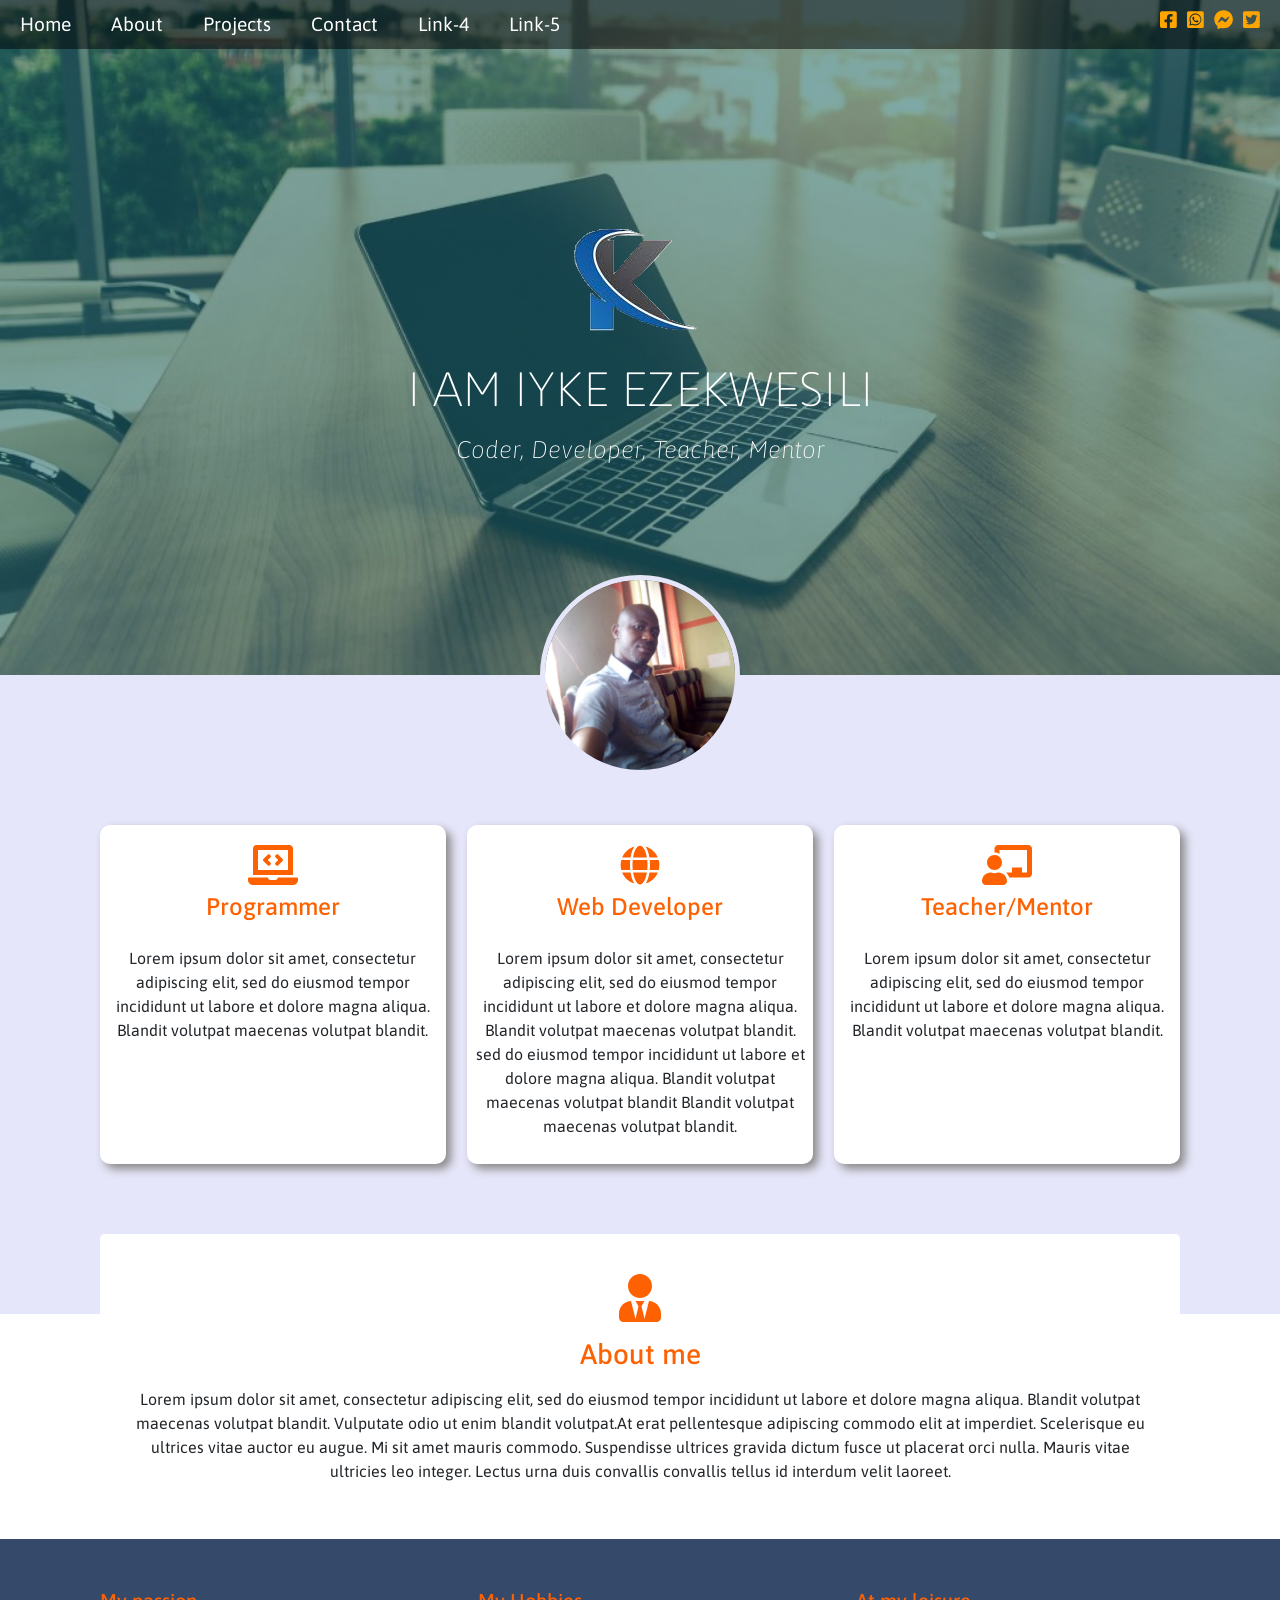
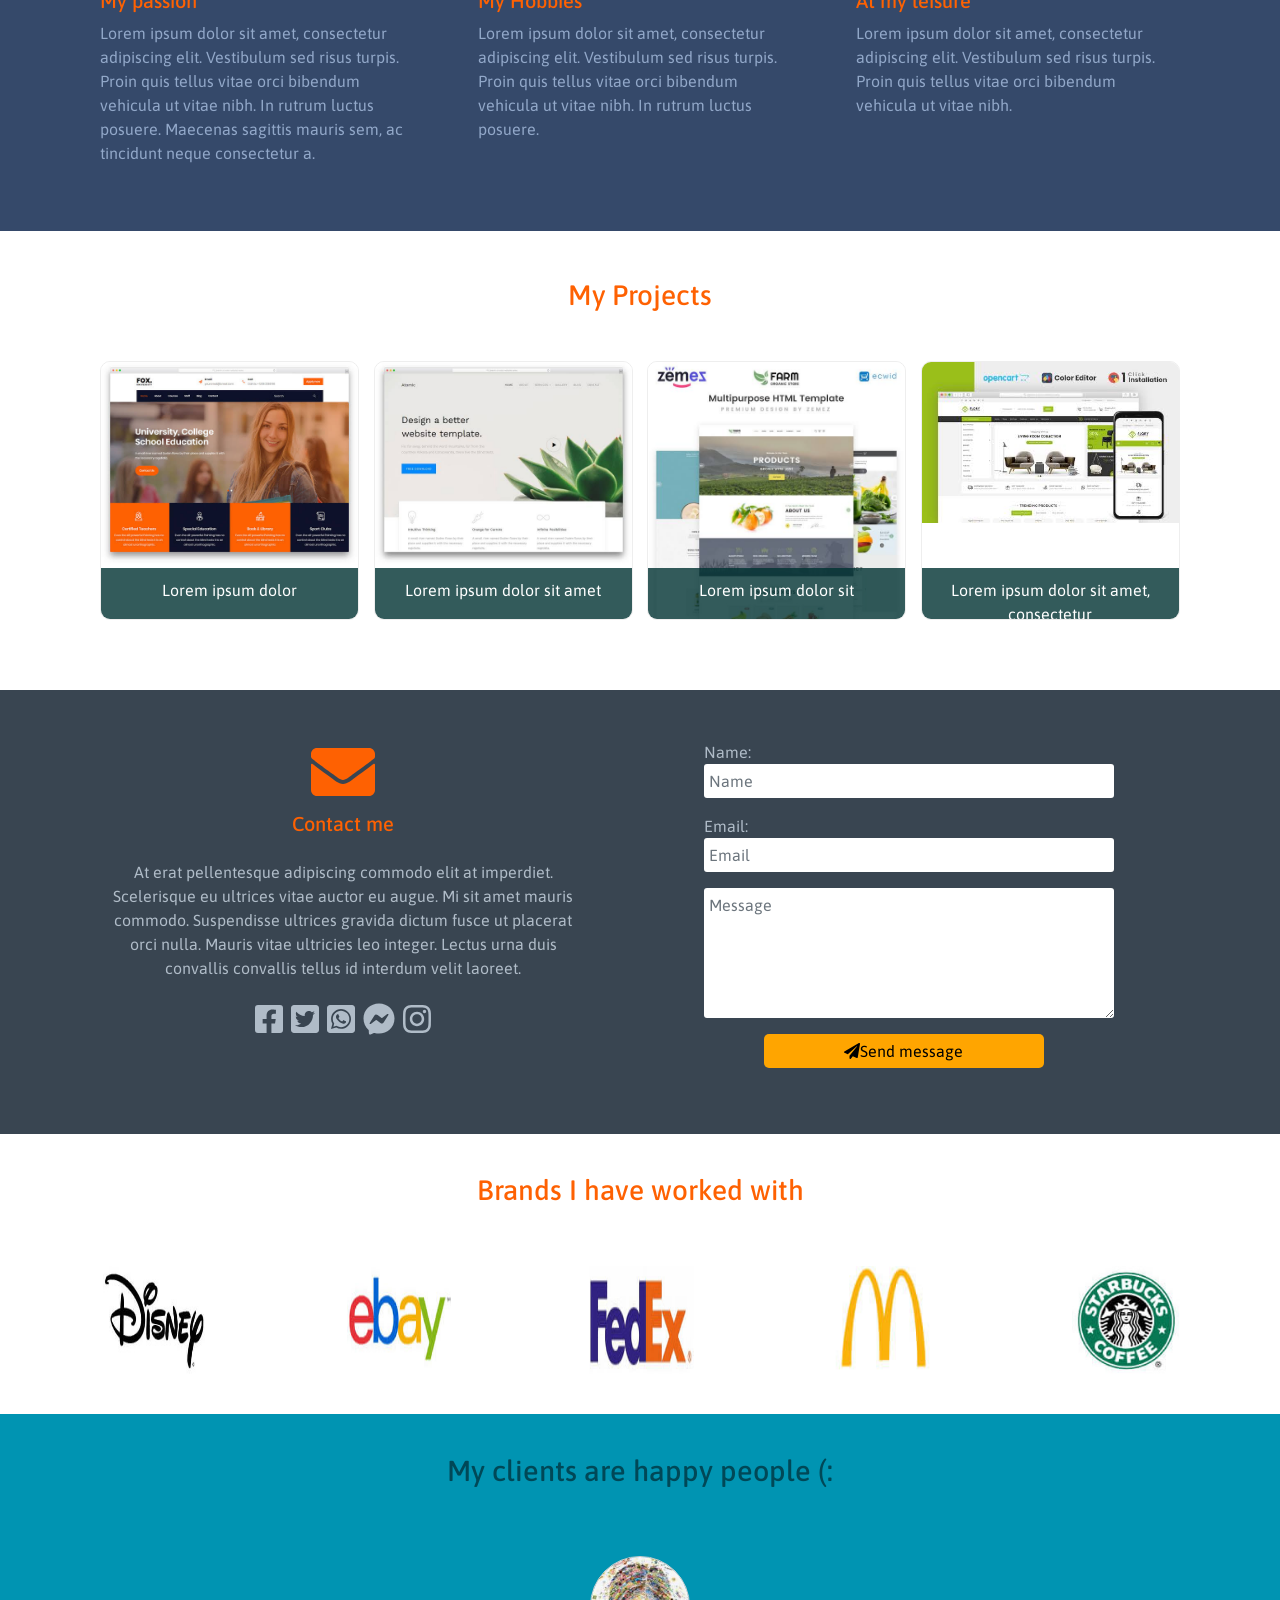
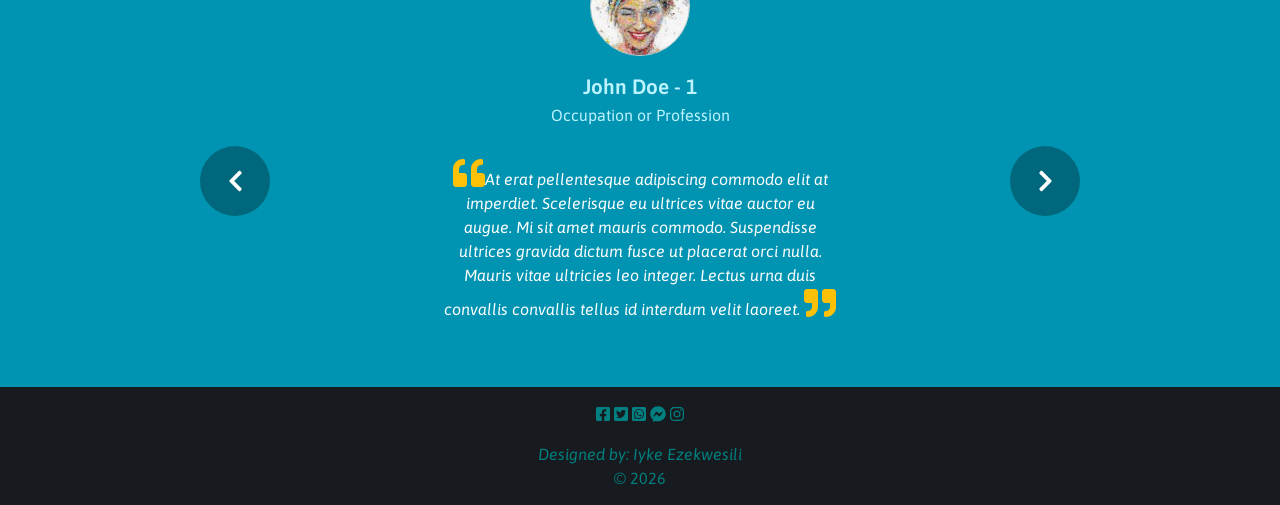
==== commit 31419aaf: "Update index.html" ====
--- a/index.html
+++ b/index.html
@@ -6,11 +6,11 @@
     <title>Iyke's portfolio</title>
     <link rel="icon" type="image/png" href="images/favicon.png">
     <link href="https://fonts.googleapis.com/css2?family=asap&display=swap" rel="Stylesheet" />
-    <link href="css/bootstrap.min.css" rel="stylesheet" type="text/css" />
+    <link href="bootstrap/bootstrap.css" rel="stylesheet" type="text/css" />
     <link href="css/aos.css" rel="stylesheet" type="text/css" />
     <link href="css/index.css" rel="stylesheet" type="text/css" />
     <script src="js/jQuery-3.4.1.js" type="text/javascript"></script>
-    <script src="js/bootstrap.min.js" type="text/javascript"></script>
+    <script src="bootstrap/bootstrap.min.js" type="text/javascript"></script>
     <script src="js/fontawesome-all.js" type="text/javascript"></script>
     <script src="js/swiped-events.min.js" type="text/javascript"></script>
 
@@ -209,7 +209,7 @@
 
    
        <div class="first d-flex justify-content-between">
-            <div class="scrollappear">
+            <div class="scrollappear col-12">
               <span class="firsticons">
               <i class="fas fa-laptop-code fa-3x pb-2"></i>
               <h4 class="pb-3">Programmer</h4>
@@ -218,7 +218,7 @@
               et dolore magna aliqua.    Blandit volutpat maecenas volutpat blandit.</p>
             </div>
 
-            <div class="scrollappear">
+            <div class="scrollappear col-12">
               <span class="firsticons">
               <i class="fas fa-globe fa-3x pb-2"></i>
               <h4 class="pb-3">Web Developer</h4>
@@ -228,7 +228,7 @@
               ut labore et dolore magna aliqua. Blandit volutpat maecenas volutpat blandit  Blandit volutpat maecenas volutpat blandit.</p>
             </div>
 
-            <div class="scrollappear" >
+            <div class="scrollappear col-12" >
               <span class="firsticons">
               <i class="fas fa-chalkboard-teacher fa-3x pb-2"></i>
               <h4 class="pb-3">Teacher/Mentor</h4>
@@ -421,4 +421,4 @@
     <script src="js/index.js" type="text/javascript"></script>
 
 </body>
-</html>+</html>
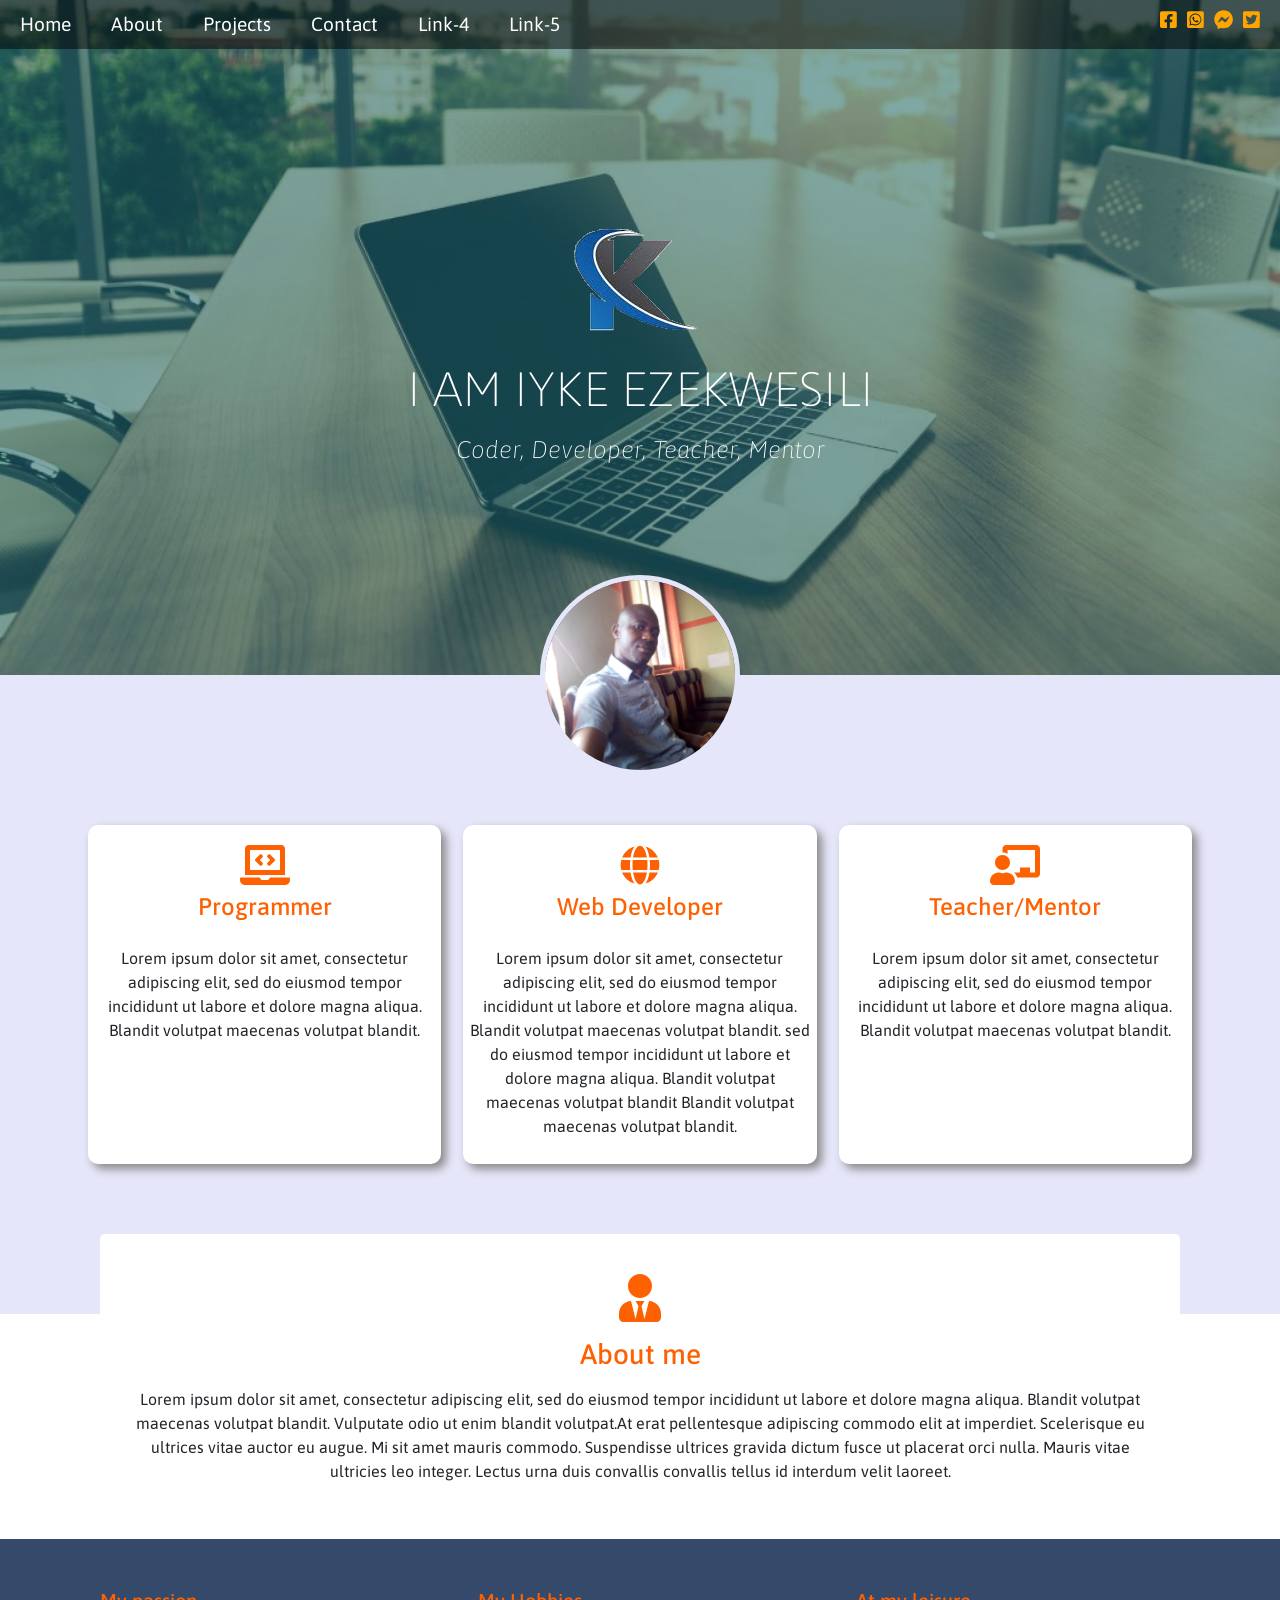
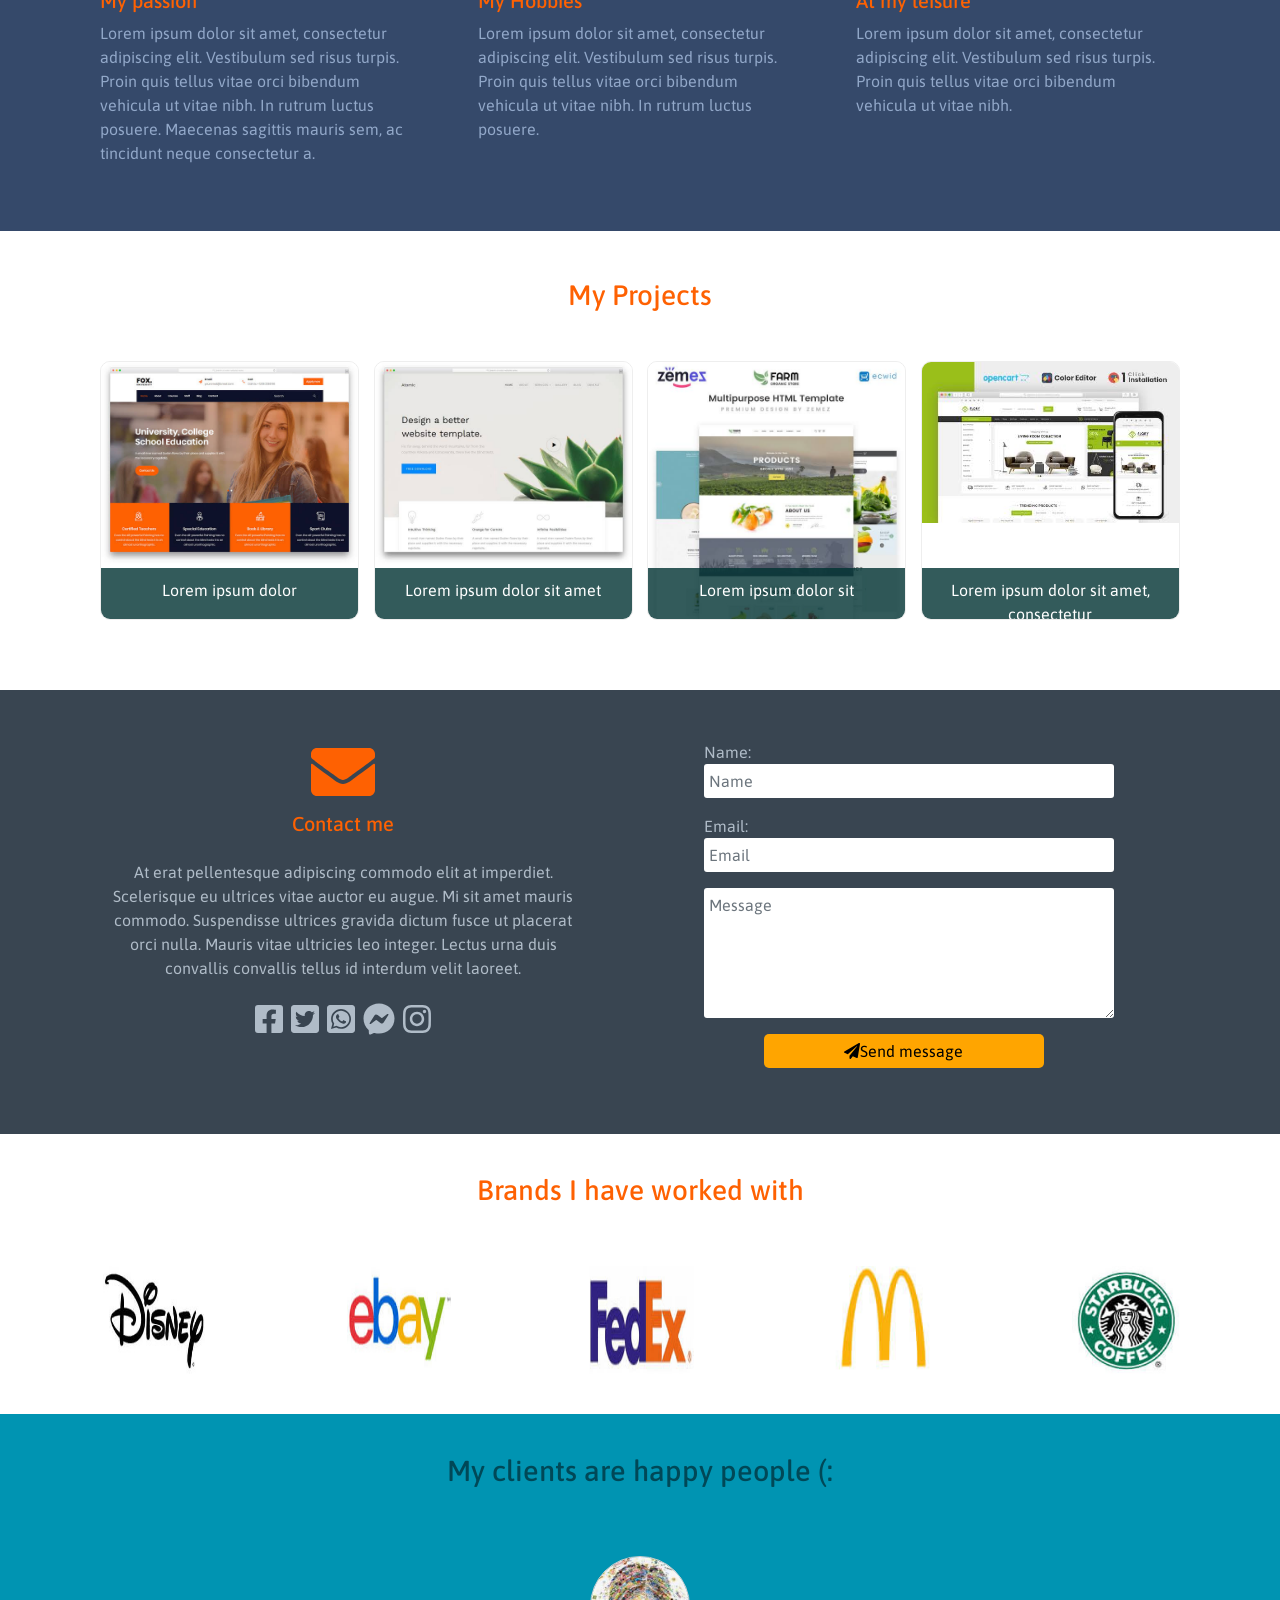
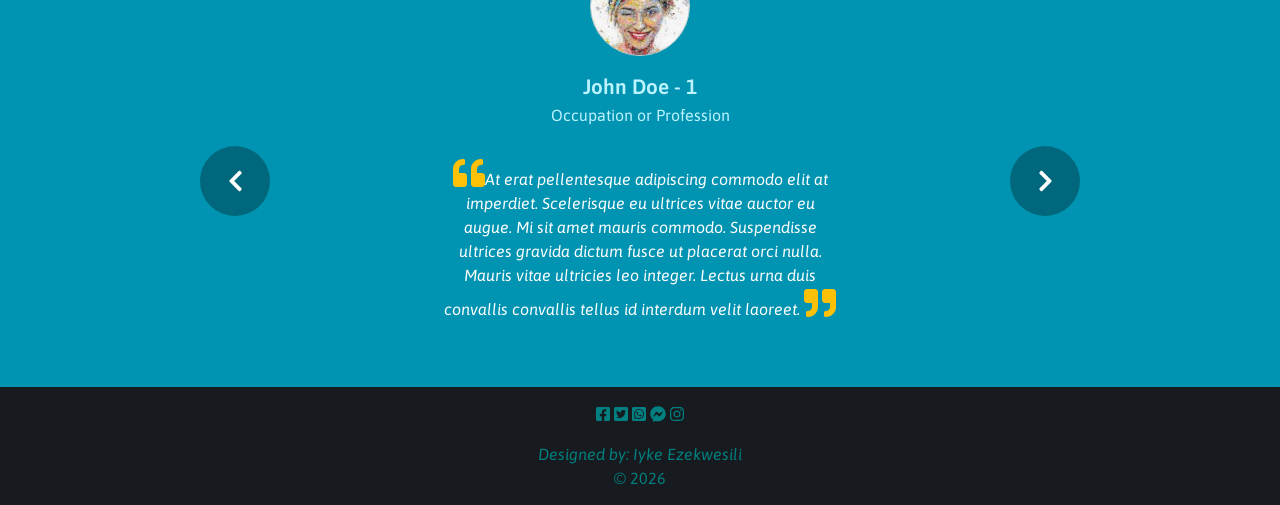
==== commit bbd071a9: "Update index.html" ====
--- a/index.html
+++ b/index.html
@@ -208,7 +208,7 @@
 
 
    
-       <div class="first d-flex justify-content-between">
+       <div class="first row d-flex justify-content-between">
             <div class="scrollappear col-12">
               <span class="firsticons">
               <i class="fas fa-laptop-code fa-3x pb-2"></i>
